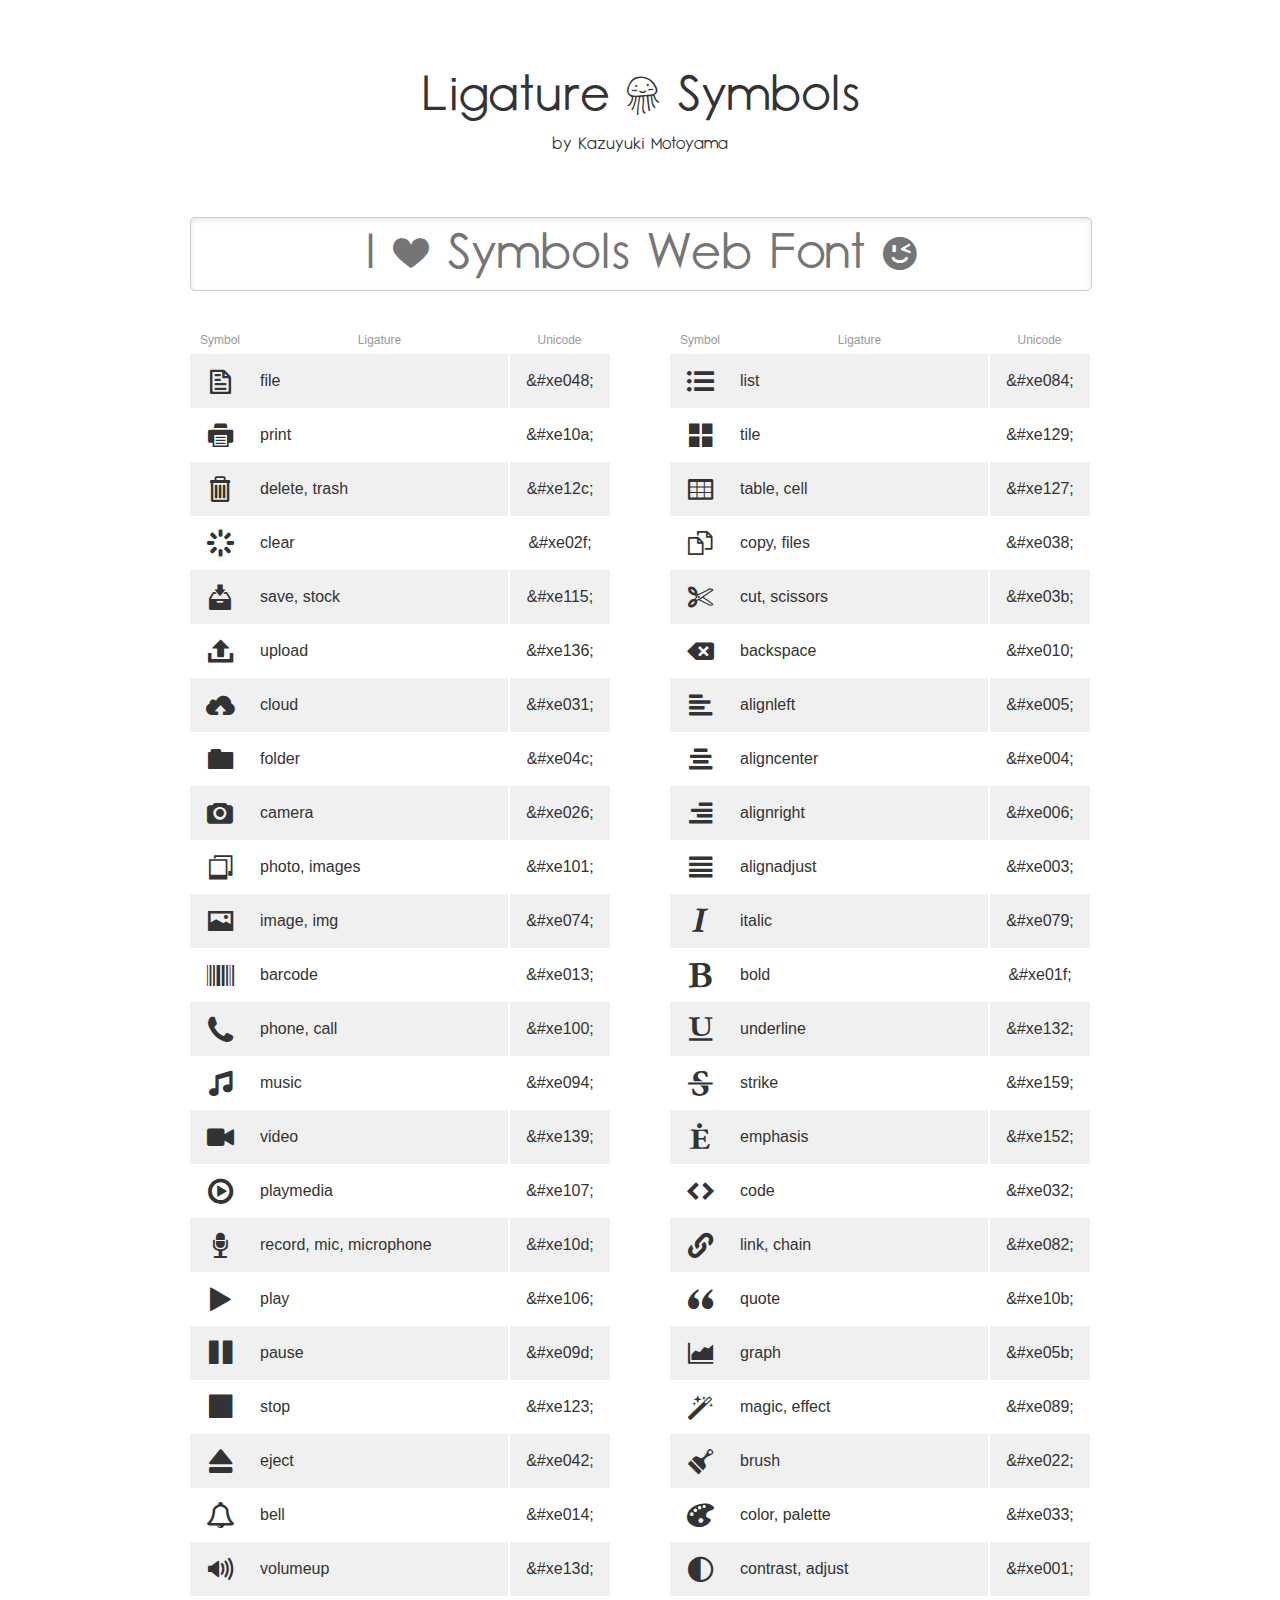
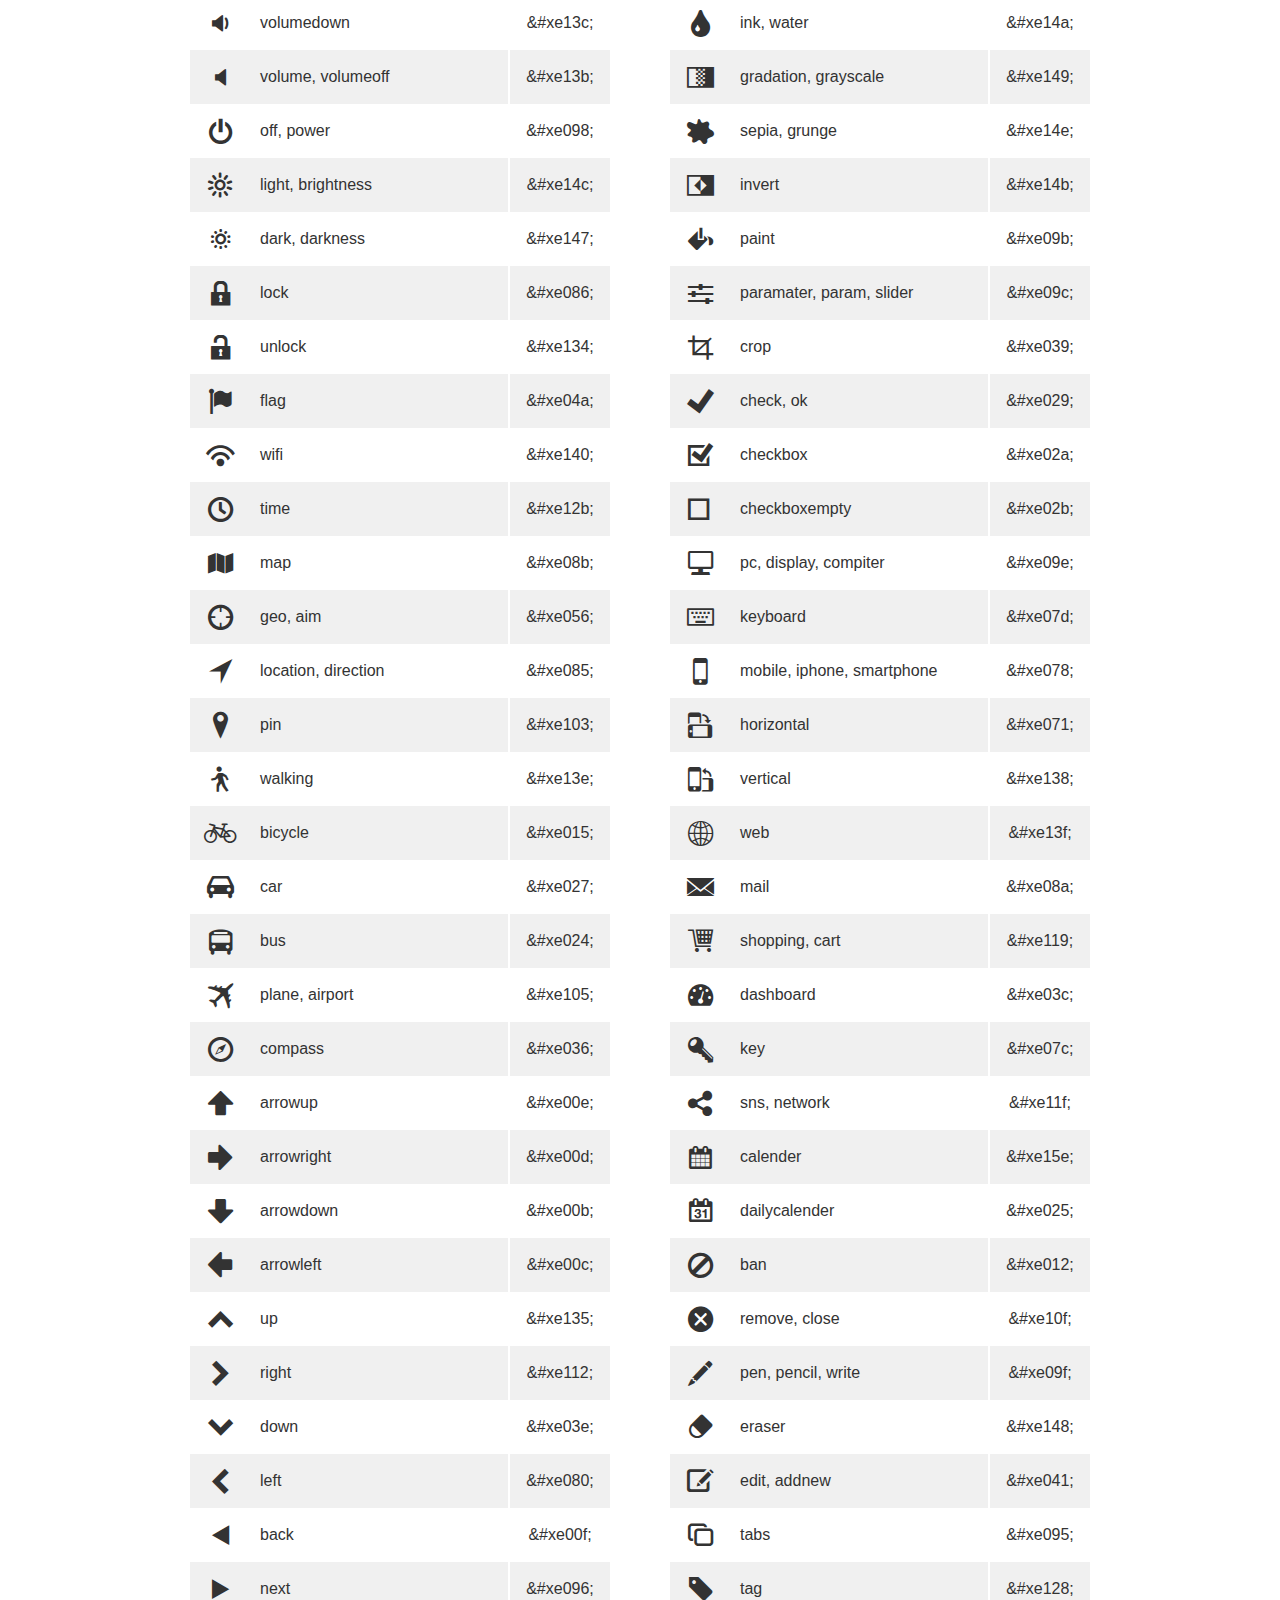
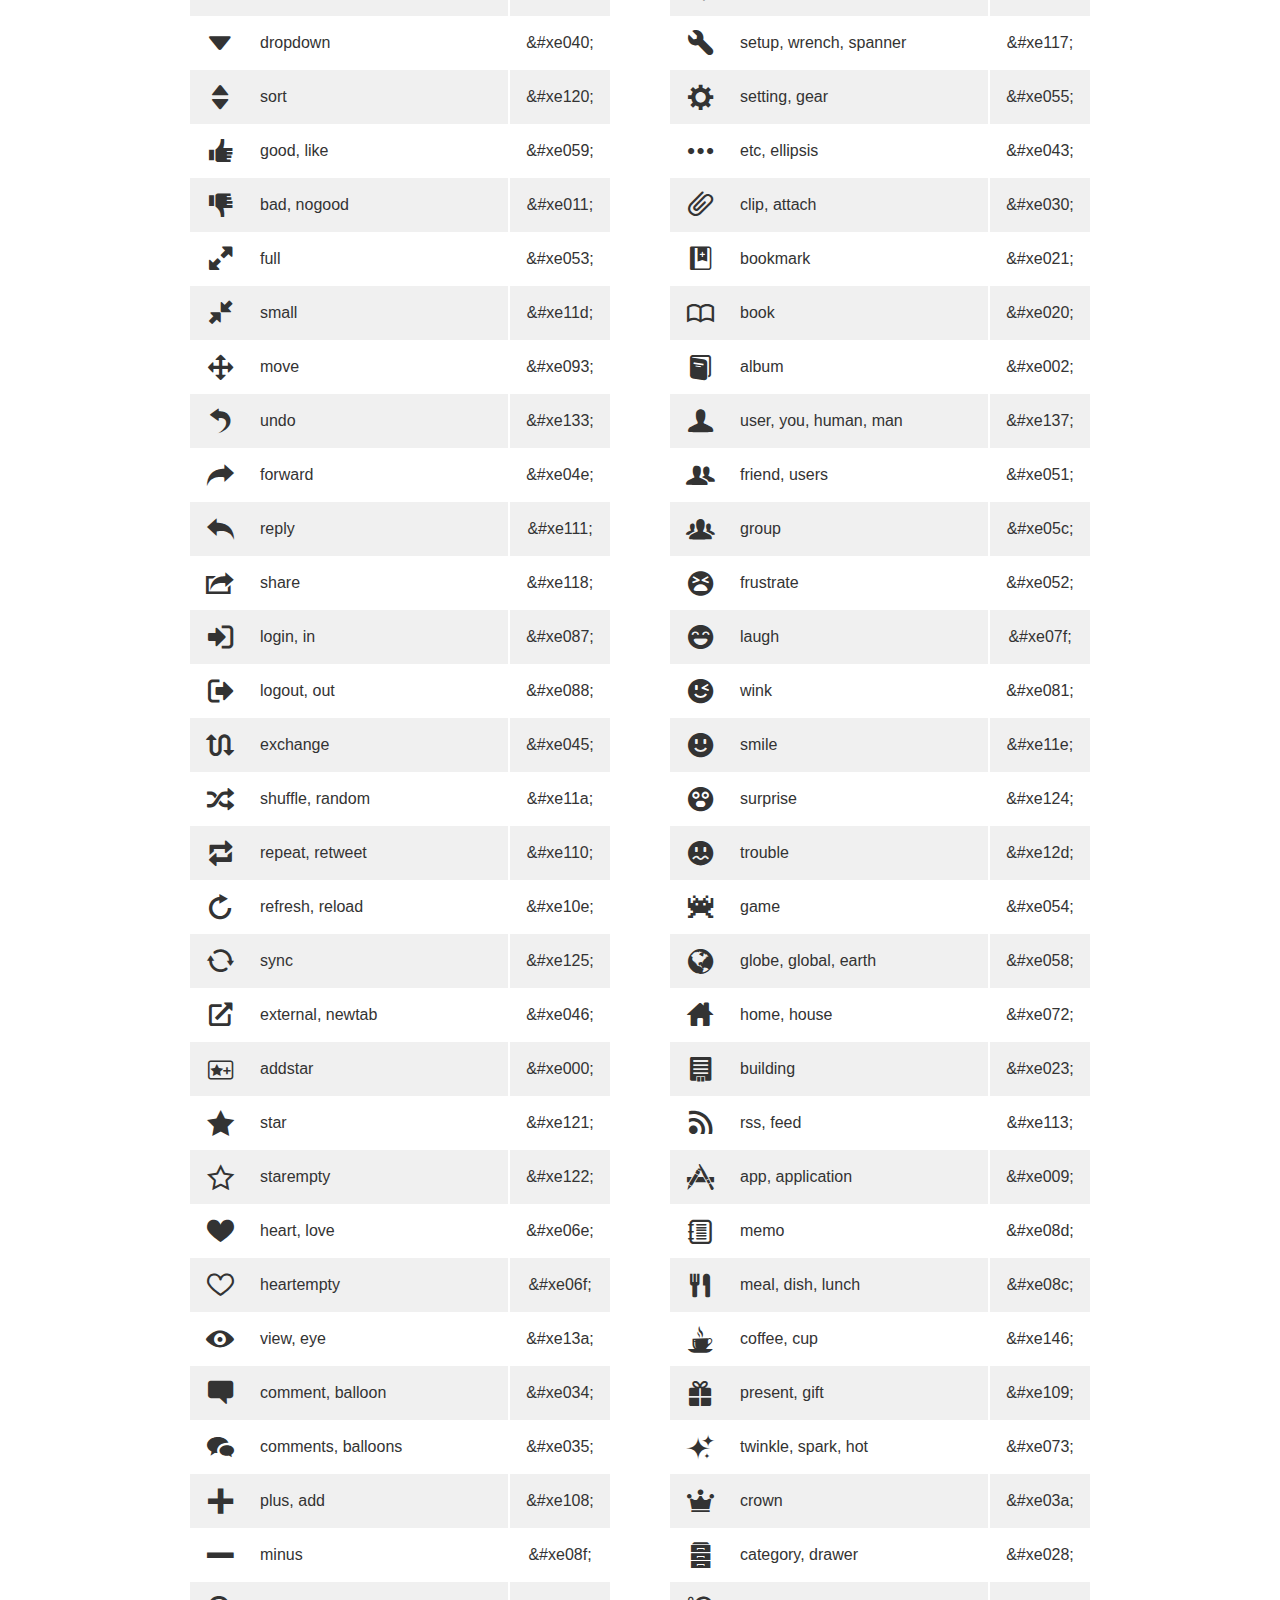
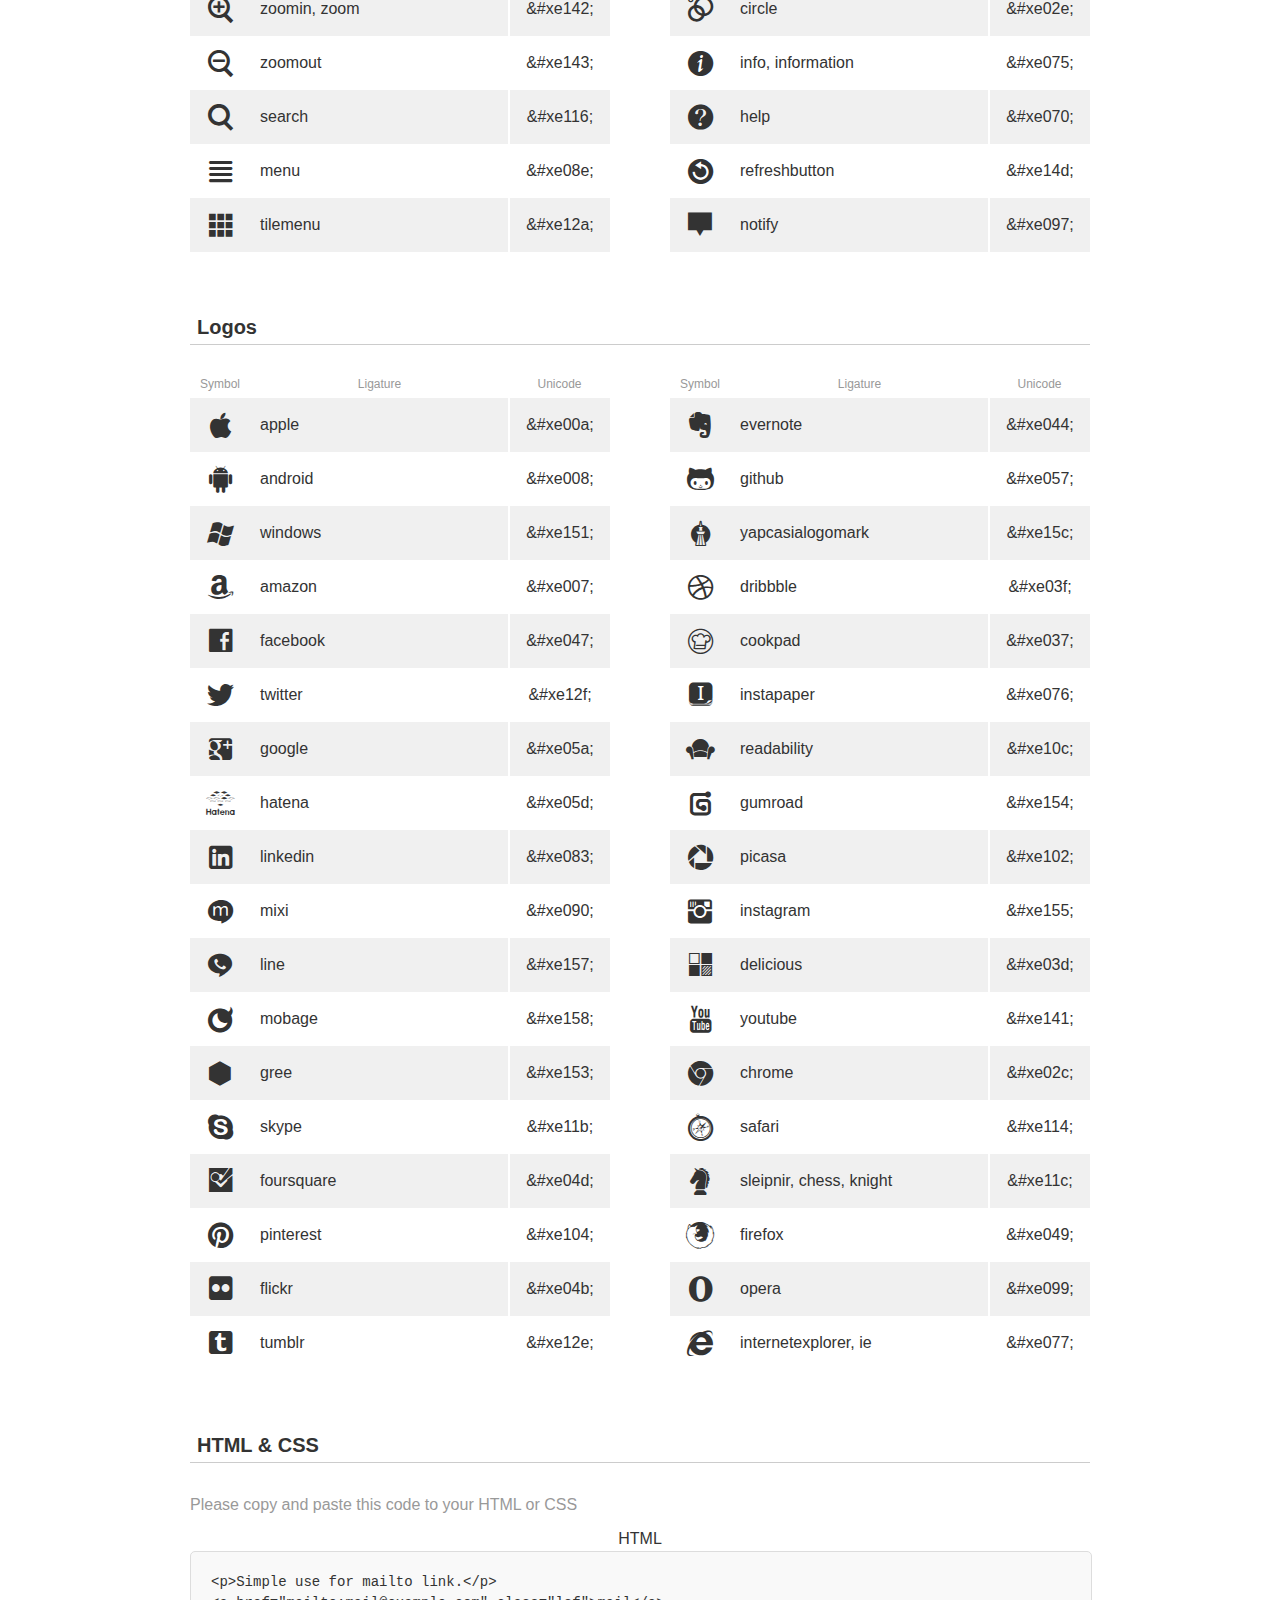
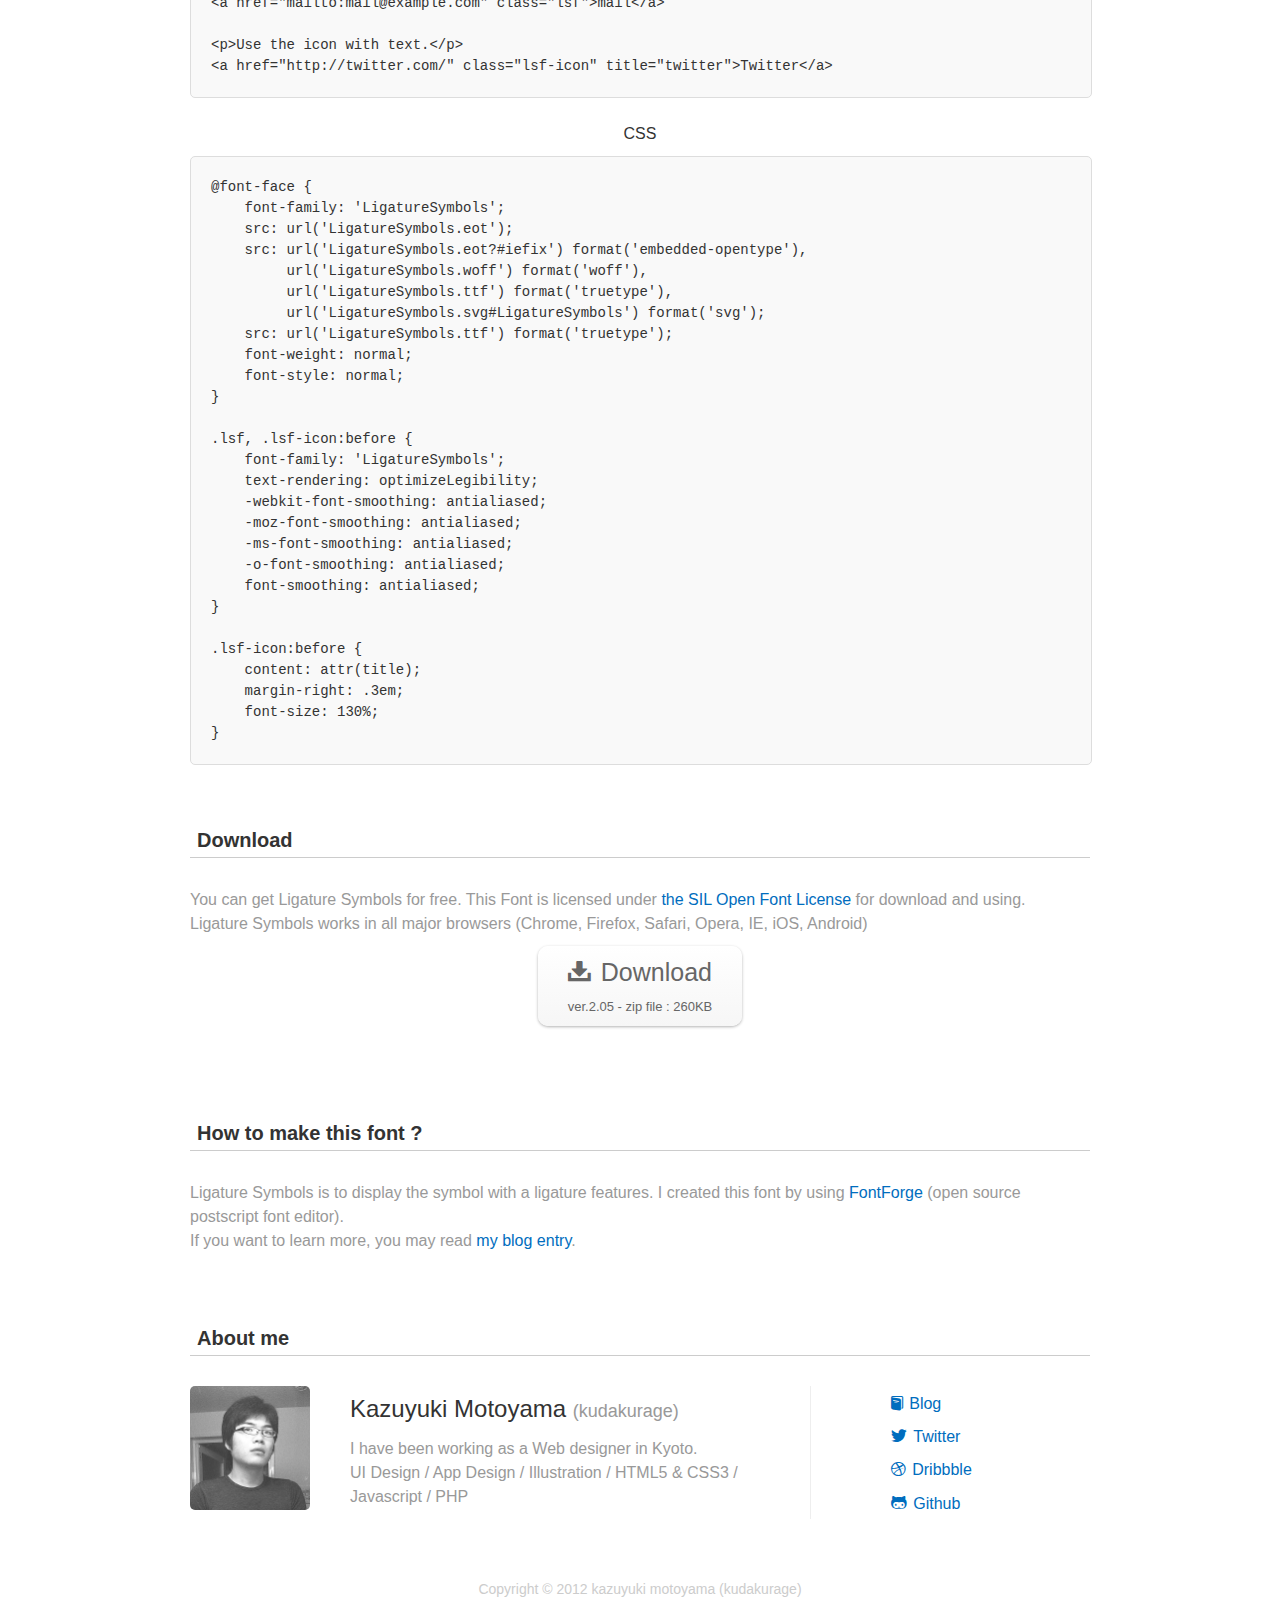
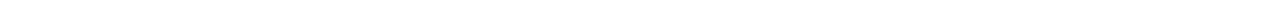
==== site/index.html @ 837114b3 "Merge 24e550bd163000bd3bdefd5a81e2c109ab4ae190 into 0ad5496adf350c8c67149ec98570cb1752348337" ====
<!doctype html>
<head id="www-sitename-com" data-template-set="html5-reset">
  <meta charset="utf-8">
  <meta http-equiv="X-UA-Compatible" content="IE=edge,chrome=1">
  <title>Ligature Symbols</title>
  <meta name="viewport" content="width=device-width,initial-scale=1.0,minimum-scale=1.0,maximum-scale=1.0,user-scalable=0" />
  <meta name="title" content="Ligature Symbols">
  <meta name="description" content="">
  <meta name="author" content="Kazuyuki Motoyama">
  <meta name="Copyright" content="Copyright Kazuyuki Motoyama 2012. All Rights Reserved.">
  <link rel="shortcut icon" href="../favicon.ico">
  <link rel="stylesheet" href="style/master.css" type="text/css" charset="utf-8" />
</head>
<body>
<div id="body">
  <h1 class="lsf">Ligature kudakurage Symbols</h1>
  <div class="name lsf">by Kazuyuki Motoyama</div>
  <img src="http://cdn-ak.f.st-hatena.com/images/fotolife/k/kudakurage/20120720/20120720104355.png" class="main-image">
  <div class="lsf-input"><input type="text" class="lsf" placeholder="I love Symbols Web Font wink" /></div>
  <div class="table">
    <table>
      <tr class="header">
        <th class="symbol">Symbol</th>
        <th class="ligature">Ligature</th>
        <th class="unicode">Unicode</th>
      </tr>
      <tr>
        <td class="lsf symbol">list</td>
        <td class="ligature">list</td>
        <td class="unicode">&amp;#xe084;</td>
      </tr>
      <tr>
        <td class="lsf symbol">tile</td>
        <td class="ligature">tile</td>
        <td class="unicode">&amp;#xe129;</td>
      </tr>
      <tr>
        <td class="lsf symbol">table</td>
        <td class="ligature">table, cell</td>
        <td class="unicode">&amp;#xe127;</td>
      </tr>
      <tr>
        <td class="lsf symbol">copy</td>
        <td class="ligature">copy, files</td>
        <td class="unicode">&amp;#xe038;</td>
      </tr>
      <tr>
        <td class="lsf symbol">cut</td>
        <td class="ligature">cut, scissors</td>
        <td class="unicode">&amp;#xe03b;</td>
      </tr>
      <tr>
        <td class="lsf symbol">backspace</td>
        <td class="ligature">backspace</td>
        <td class="unicode">&amp;#xe010;</td>
      </tr>
      <tr>
        <td class="lsf symbol">alignleft</td>
        <td class="ligature">alignleft</td>
        <td class="unicode">&amp;#xe005;</td>
      </tr>
      <tr>
        <td class="lsf symbol">aligncenter</td>
        <td class="ligature">aligncenter</td>
        <td class="unicode">&amp;#xe004;</td>
      </tr>
      <tr>
        <td class="lsf symbol">alignright</td>
        <td class="ligature">alignright</td>
        <td class="unicode">&amp;#xe006;</td>
      </tr>
      <tr>
        <td class="lsf symbol">alignadjust</td>
        <td class="ligature">alignadjust</td>
        <td class="unicode">&amp;#xe003;</td>
      </tr>
      <tr>
        <td class="lsf symbol">italic</td>
        <td class="ligature">italic</td>
        <td class="unicode">&amp;#xe079;</td>
      </tr>
      <tr>
        <td class="lsf symbol">bold</td>
        <td class="ligature">bold</td>
        <td class="unicode">&amp;#xe01f;</td>
      </tr>
      <tr>
        <td class="lsf symbol">underline</td>
        <td class="ligature">underline</td>
        <td class="unicode">&amp;#xe132;</td>
      </tr>
      <tr>
        <td class="lsf symbol">strike</td>
        <td class="ligature">strike</td>
        <td class="unicode">&amp;#xe159;</td>
      </tr>
      <tr>
        <td class="lsf symbol">emphasis</td>
        <td class="ligature">emphasis</td>
        <td class="unicode">&amp;#xe152;</td>
      </tr>
      <tr>
        <td class="lsf symbol">code</td>
        <td class="ligature">code</td>
        <td class="unicode">&amp;#xe032;</td>
      </tr>
      <tr>
        <td class="lsf symbol">link</td>
        <td class="ligature">link, chain</td>
        <td class="unicode">&amp;#xe082;</td>
      </tr>
      <tr>
        <td class="lsf symbol">quote</td>
        <td class="ligature">quote</td>
        <td class="unicode">&amp;#xe10b;</td>
      </tr>
      <tr>
        <td class="lsf symbol">graph</td>
        <td class="ligature">graph</td>
        <td class="unicode">&amp;#xe05b;</td>
      </tr>
      <tr>
        <td class="lsf symbol">magic</td>
        <td class="ligature">magic, effect</td>
        <td class="unicode">&amp;#xe089;</td>
      </tr>
      <tr>
        <td class="lsf symbol">brush</td>
        <td class="ligature">brush</td>
        <td class="unicode">&amp;#xe022;</td>
      </tr>
      <tr>
        <td class="lsf symbol">color</td>
        <td class="ligature">color, palette</td>
        <td class="unicode">&amp;#xe033;</td>
      </tr>
      <tr>
        <td class="lsf symbol">contrast</td>
        <td class="ligature">contrast, adjust</td>
        <td class="unicode">&amp;#xe001;</td>
      </tr>
      <tr>
        <td class="lsf symbol">ink</td>
        <td class="ligature">ink, water</td>
        <td class="unicode">&amp;#xe14a;</td>
      </tr>
      <tr>
        <td class="lsf symbol">gradation</td>
        <td class="ligature">gradation, grayscale</td>
        <td class="unicode">&amp;#xe149;</td>
      </tr>
      <tr>
        <td class="lsf symbol">sepia</td>
        <td class="ligature">sepia, grunge</td>
        <td class="unicode">&amp;#xe14e;</td>
      </tr>
      <tr>
        <td class="lsf symbol">invert</td>
        <td class="ligature">invert</td>
        <td class="unicode">&amp;#xe14b;</td>
      </tr>
      <tr>
        <td class="lsf symbol">paint</td>
        <td class="ligature">paint</td>
        <td class="unicode">&amp;#xe09b;</td>
      </tr>
      <tr>
        <td class="lsf symbol">paramater</td>
        <td class="ligature">paramater, param, slider</td>
        <td class="unicode">&amp;#xe09c;</td>
      </tr>
      <tr>
        <td class="lsf symbol">crop</td>
        <td class="ligature">crop</td>
        <td class="unicode">&amp;#xe039;</td>
      </tr>
      <tr>
        <td class="lsf symbol">check</td>
        <td class="ligature">check, ok</td>
        <td class="unicode">&amp;#xe029;</td>
      </tr>
      <tr>
        <td class="lsf symbol">checkbox</td>
        <td class="ligature">checkbox</td>
        <td class="unicode">&amp;#xe02a;</td>
      </tr>
      <tr>
        <td class="lsf symbol">checkboxempty</td>
        <td class="ligature">checkboxempty</td>
        <td class="unicode">&amp;#xe02b;</td>
      </tr>
      <tr>
        <td class="lsf symbol">pc</td>
        <td class="ligature">pc, display, compiter</td>
        <td class="unicode">&amp;#xe09e;</td>
      </tr>
      <tr>
        <td class="lsf symbol">keyboard</td>
        <td class="ligature">keyboard</td>
        <td class="unicode">&amp;#xe07d;</td>
      </tr>
      <tr>
        <td class="lsf symbol">mobile</td>
        <td class="ligature">mobile, iphone, smartphone</td>
        <td class="unicode">&amp;#xe078;</td>
      </tr>
      <tr>
        <td class="lsf symbol">horizontal</td>
        <td class="ligature">horizontal</td>
        <td class="unicode">&amp;#xe071;</td>
      </tr>
      <tr>
        <td class="lsf symbol">vertical</td>
        <td class="ligature">vertical</td>
        <td class="unicode">&amp;#xe138;</td>
      </tr>
      <tr>
        <td class="lsf symbol">web</td>
        <td class="ligature">web</td>
        <td class="unicode">&amp;#xe13f;</td>
      </tr>
      <tr>
        <td class="lsf symbol">mail</td>
        <td class="ligature">mail</td>
        <td class="unicode">&amp;#xe08a;</td>
      </tr>
      <tr>
        <td class="lsf symbol">shopping</td>
        <td class="ligature">shopping, cart</td>
        <td class="unicode">&amp;#xe119;</td>
      </tr>
      <tr>
        <td class="lsf symbol">dashboard</td>
        <td class="ligature">dashboard</td>
        <td class="unicode">&amp;#xe03c;</td>
      </tr>
      <tr>
        <td class="lsf symbol">key</td>
        <td class="ligature">key</td>
        <td class="unicode">&amp;#xe07c;</td>
      </tr>
      <tr>
        <td class="lsf symbol">sns</td>
        <td class="ligature">sns, network</td>
        <td class="unicode">&amp;#xe11f;</td>
      </tr>
      <tr>
        <td class="lsf symbol">calender</td>
        <td class="ligature">calender</td>
        <td class="unicode">&amp;#xe15e;</td>
      </tr>
      <tr>
        <td class="lsf symbol">dailycalender</td>
        <td class="ligature">dailycalender</td>
        <td class="unicode">&amp;#xe025;</td>
      </tr>
      <tr>
        <td class="lsf symbol">ban</td>
        <td class="ligature">ban</td>
        <td class="unicode">&amp;#xe012;</td>
      </tr>
      <tr>
        <td class="lsf symbol">remove</td>
        <td class="ligature">remove, close</td>
        <td class="unicode">&amp;#xe10f;</td>
      </tr>
      <tr>
        <td class="lsf symbol">pen</td>
        <td class="ligature">pen, pencil, write</td>
        <td class="unicode">&amp;#xe09f;</td>
      </tr>
      <tr>
        <td class="lsf symbol">eraser</td>
        <td class="ligature">eraser</td>
        <td class="unicode">&amp;#xe148;</td>
      </tr>
      <tr>
        <td class="lsf symbol">edit</td>
        <td class="ligature">edit, addnew</td>
        <td class="unicode">&amp;#xe041;</td>
      </tr>
      <tr>
        <td class="lsf symbol">tabs</td>
        <td class="ligature">tabs</td>
        <td class="unicode">&amp;#xe095;</td>
      </tr>
      <tr>
        <td class="lsf symbol">tag</td>
        <td class="ligature">tag</td>
        <td class="unicode">&amp;#xe128;</td>
      </tr>
      <tr>
        <td class="lsf symbol">setup</td>
        <td class="ligature">setup, wrench, spanner</td>
        <td class="unicode">&amp;#xe117;</td>
      </tr>
      <tr>
        <td class="lsf symbol">setting</td>
        <td class="ligature">setting, gear</td>
        <td class="unicode">&amp;#xe055;</td>
      </tr>
      <tr>
        <td class="lsf symbol">etc</td>
        <td class="ligature">etc, ellipsis</td>
        <td class="unicode">&amp;#xe043;</td>
      </tr>
      <tr>
        <td class="lsf symbol">clip</td>
        <td class="ligature">clip, attach</td>
        <td class="unicode">&amp;#xe030;</td>
      </tr>
      <tr>
        <td class="lsf symbol">bookmark</td>
        <td class="ligature">bookmark</td>
        <td class="unicode">&amp;#xe021;</td>
      </tr>
      <tr>
        <td class="lsf symbol">book</td>
        <td class="ligature">book</td>
        <td class="unicode">&amp;#xe020;</td>
      </tr>
      <tr>
        <td class="lsf symbol">album</td>
        <td class="ligature">album</td>
        <td class="unicode">&amp;#xe002;</td>
      </tr>
      <tr>
        <td class="lsf symbol">user</td>
        <td class="ligature">user, you, human, man</td>
        <td class="unicode">&amp;#xe137;</td>
      </tr>
      <tr>
        <td class="lsf symbol">friend</td>
        <td class="ligature">friend, users</td>
        <td class="unicode">&amp;#xe051;</td>
      </tr>
      <tr>
        <td class="lsf symbol">group</td>
        <td class="ligature">group</td>
        <td class="unicode">&amp;#xe05c;</td>
      </tr>
      <tr>
        <td class="lsf symbol">frustrate</td>
        <td class="ligature">frustrate</td>
        <td class="unicode">&amp;#xe052;</td>
      </tr>
      <tr>
        <td class="lsf symbol">laugh</td>
        <td class="ligature">laugh</td>
        <td class="unicode">&amp;#xe07f;</td>
      </tr>
      <tr>
        <td class="lsf symbol">wink</td>
        <td class="ligature">wink</td>
        <td class="unicode">&amp;#xe081;</td>
      </tr>
      <tr>
        <td class="lsf symbol">smile</td>
        <td class="ligature">smile</td>
        <td class="unicode">&amp;#xe11e;</td>
      </tr>
      <tr>
        <td class="lsf symbol">surprise</td>
        <td class="ligature">surprise</td>
        <td class="unicode">&amp;#xe124;</td>
      </tr>
      <tr>
        <td class="lsf symbol">trouble</td>
        <td class="ligature">trouble</td>
        <td class="unicode">&amp;#xe12d;</td>
      </tr>
      <tr>
        <td class="lsf symbol">game</td>
        <td class="ligature">game</td>
        <td class="unicode">&amp;#xe054;</td>
      </tr>
      <tr>
        <td class="lsf symbol">globe</td>
        <td class="ligature">globe, global, earth</td>
        <td class="unicode">&amp;#xe058;</td>
      </tr>
      <tr>
        <td class="lsf symbol">home</td>
        <td class="ligature">home, house</td>
        <td class="unicode">&amp;#xe072;</td>
      </tr>
      <tr>
        <td class="lsf symbol">building</td>
        <td class="ligature">building</td>
        <td class="unicode">&amp;#xe023;</td>
      </tr>
      <tr>
        <td class="lsf symbol">rss</td>
        <td class="ligature">rss, feed</td>
        <td class="unicode">&amp;#xe113;</td>
      </tr>
      <tr>
        <td class="lsf symbol">app</td>
        <td class="ligature">app, application</td>
        <td class="unicode">&amp;#xe009;</td>
      </tr>
      <tr>
        <td class="lsf symbol">memo</td>
        <td class="ligature">memo</td>
        <td class="unicode">&amp;#xe08d;</td>
      </tr>
      <tr>
        <td class="lsf symbol">meal</td>
        <td class="ligature">meal, dish, lunch</td>
        <td class="unicode">&amp;#xe08c;</td>
      </tr>
      <tr>
        <td class="lsf symbol">coffee</td>
        <td class="ligature">coffee, cup</td>
        <td class="unicode">&amp;#xe146;</td>
      </tr>
      <tr>
        <td class="lsf symbol">present</td>
        <td class="ligature">present, gift</td>
        <td class="unicode">&amp;#xe109;</td>
      </tr>
      <tr>
        <td class="lsf symbol">twinkle</td>
        <td class="ligature">twinkle, spark, hot</td>
        <td class="unicode">&amp;#xe073;</td>
      </tr>
      <tr>
        <td class="lsf symbol">crown</td>
        <td class="ligature">crown</td>
        <td class="unicode">&amp;#xe03a;</td>
      </tr>
      <tr>
        <td class="lsf symbol">category</td>
        <td class="ligature">category, drawer</td>
        <td class="unicode">&amp;#xe028;</td>
      </tr>
      <tr>
        <td class="lsf symbol">circle</td>
        <td class="ligature">circle</td>
        <td class="unicode">&amp;#xe02e;</td>
      </tr>
      <tr>
        <td class="lsf symbol">info</td>
        <td class="ligature">info, information</td>
        <td class="unicode">&amp;#xe075;</td>
      </tr>
      <tr>
        <td class="lsf symbol">help</td>
        <td class="ligature">help</td>
        <td class="unicode">&amp;#xe070;</td>
      </tr>
      <tr>
        <td class="lsf symbol">refreshbutton</td>
        <td class="ligature">refreshbutton</td>
        <td class="unicode">&amp;#xe14d;</td>
      </tr>
      <tr>
        <td class="lsf symbol">notify</td>
        <td class="ligature">notify</td>
        <td class="unicode">&amp;#xe097;</td>
      </tr>
      <tr>
        <td class="lsf symbol"></td>
        <td class="ligature"></td>
        <td class="unicode"></td>
      </tr>
    </table>
  </div>
  <div class="table">
    <table>
      <tr class="header">
        <th class="symbol">Symbol</th>
        <th class="ligature">Ligature</th>
        <th class="unicode">Unicode</th>
      </tr>
      <tr>
        <td class="lsf symbol">file</td>
        <td class="ligature">file</td>
        <td class="unicode">&amp;#xe048;</td>
      </tr>
      <tr>
        <td class="lsf symbol">print</td>
        <td class="ligature">print</td>
        <td class="unicode">&amp;#xe10a;</td>
      </tr>
      <tr>
        <td class="lsf symbol">delete</td>
        <td class="ligature">delete, trash</td>
        <td class="unicode">&amp;#xe12c;</td>
      </tr>
      <tr>
        <td class="lsf symbol">clear</td>
        <td class="ligature">clear</td>
        <td class="unicode">&amp;#xe02f;</td>
      </tr>
      <tr>
        <td class="lsf symbol">save</td>
        <td class="ligature">save, stock</td>
        <td class="unicode">&amp;#xe115;</td>
      </tr>
      <tr>
        <td class="lsf symbol">upload</td>
        <td class="ligature">upload</td>
        <td class="unicode">&amp;#xe136;</td>
      </tr>
      <tr>
        <td class="lsf symbol">cloud</td>
        <td class="ligature">cloud</td>
        <td class="unicode">&amp;#xe031;</td>
      </tr>
      <tr>
        <td class="lsf symbol">folder</td>
        <td class="ligature">folder</td>
        <td class="unicode">&amp;#xe04c;</td>
      </tr>
      <tr>
        <td class="lsf symbol">camera</td>
        <td class="ligature">camera</td>
        <td class="unicode">&amp;#xe026;</td>
      </tr>
      <tr>
        <td class="lsf symbol">photo</td>
        <td class="ligature">photo, images</td>
        <td class="unicode">&amp;#xe101;</td>
      </tr>
      <tr>
        <td class="lsf symbol">image</td>
        <td class="ligature">image, img</td>
        <td class="unicode">&amp;#xe074;</td>
      </tr>
      <tr>
        <td class="lsf symbol">barcode</td>
        <td class="ligature">barcode</td>
        <td class="unicode">&amp;#xe013;</td>
      </tr>
      <tr>
        <td class="lsf symbol">phone</td>
        <td class="ligature">phone, call</td>
        <td class="unicode">&amp;#xe100;</td>
      </tr>
      <tr>
        <td class="lsf symbol">music</td>
        <td class="ligature">music</td>
        <td class="unicode">&amp;#xe094;</td>
      </tr>
      <tr>
        <td class="lsf symbol">video</td>
        <td class="ligature">video</td>
        <td class="unicode">&amp;#xe139;</td>
      </tr>
      <tr>
        <td class="lsf symbol">playmedia</td>
        <td class="ligature">playmedia</td>
        <td class="unicode">&amp;#xe107;</td>
      </tr>
      <tr>
        <td class="lsf symbol">record</td>
        <td class="ligature">record, mic, microphone</td>
        <td class="unicode">&amp;#xe10d;</td>
      </tr>
      <tr>
        <td class="lsf symbol">play</td>
        <td class="ligature">play</td>
        <td class="unicode">&amp;#xe106;</td>
      </tr>
      <tr>
        <td class="lsf symbol">pause</td>
        <td class="ligature">pause</td>
        <td class="unicode">&amp;#xe09d;</td>
      </tr>
      <tr>
        <td class="lsf symbol">stop</td>
        <td class="ligature">stop</td>
        <td class="unicode">&amp;#xe123;</td>
      </tr>
      <tr>
        <td class="lsf symbol">eject</td>
        <td class="ligature">eject</td>
        <td class="unicode">&amp;#xe042;</td>
      </tr>
      <tr>
        <td class="lsf symbol">bell</td>
        <td class="ligature">bell</td>
        <td class="unicode">&amp;#xe014;</td>
      </tr>
      <tr>
        <td class="lsf symbol">volumeup</td>
        <td class="ligature">volumeup</td>
        <td class="unicode">&amp;#xe13d;</td>
      </tr>
      <tr>
        <td class="lsf symbol">volumedown</td>
        <td class="ligature">volumedown</td>
        <td class="unicode">&amp;#xe13c;</td>
      </tr>
      <tr>
        <td class="lsf symbol">volume</td>
        <td class="ligature">volume, volumeoff</td>
        <td class="unicode">&amp;#xe13b;</td>
      </tr>
      <tr>
        <td class="lsf symbol">off</td>
        <td class="ligature">off, power</td>
        <td class="unicode">&amp;#xe098;</td>
      </tr>
      <tr>
        <td class="lsf symbol">light</td>
        <td class="ligature">light, brightness</td>
        <td class="unicode">&amp;#xe14c;</td>
      </tr>
      <tr>
        <td class="lsf symbol">dark</td>
        <td class="ligature">dark, darkness</td>
        <td class="unicode">&amp;#xe147;</td>
      </tr>
      <tr>
        <td class="lsf symbol">lock</td>
        <td class="ligature">lock</td>
        <td class="unicode">&amp;#xe086;</td>
      </tr>
      <tr>
        <td class="lsf symbol">unlock</td>
        <td class="ligature">unlock</td>
        <td class="unicode">&amp;#xe134;</td>
      </tr>
      <tr>
        <td class="lsf symbol">flag</td>
        <td class="ligature">flag</td>
        <td class="unicode">&amp;#xe04a;</td>
      </tr>
      <tr>
        <td class="lsf symbol">wifi</td>
        <td class="ligature">wifi</td>
        <td class="unicode">&amp;#xe140;</td>
      </tr>
      <tr>
        <td class="lsf symbol">time</td>
        <td class="ligature">time</td>
        <td class="unicode">&amp;#xe12b;</td>
      </tr>
      <tr>
        <td class="lsf symbol">map</td>
        <td class="ligature">map</td>
        <td class="unicode">&amp;#xe08b;</td>
      </tr>
      <tr>
        <td class="lsf symbol">geo</td>
        <td class="ligature">geo, aim</td>
        <td class="unicode">&amp;#xe056;</td>
      </tr>
      <tr>
        <td class="lsf symbol">location</td>
        <td class="ligature">location, direction</td>
        <td class="unicode">&amp;#xe085;</td>
      </tr>
      <tr>
        <td class="lsf symbol">pin</td>
        <td class="ligature">pin</td>
        <td class="unicode">&amp;#xe103;</td>
      </tr>
      <tr>
        <td class="lsf symbol">walking</td>
        <td class="ligature">walking</td>
        <td class="unicode">&amp;#xe13e;</td>
      </tr>
      <tr>
        <td class="lsf symbol">bicycle</td>
        <td class="ligature">bicycle</td>
        <td class="unicode">&amp;#xe015;</td>
      </tr>
      <tr>
        <td class="lsf symbol">car</td>
        <td class="ligature">car</td>
        <td class="unicode">&amp;#xe027;</td>
      </tr>
      <tr>
        <td class="lsf symbol">bus</td>
        <td class="ligature">bus</td>
        <td class="unicode">&amp;#xe024;</td>
      </tr>
      <tr>
        <td class="lsf symbol">plane</td>
        <td class="ligature">plane, airport</td>
        <td class="unicode">&amp;#xe105;</td>
      </tr>
      <tr>
        <td class="lsf symbol">compass</td>
        <td class="ligature">compass</td>
        <td class="unicode">&amp;#xe036;</td>
      </tr>
      <tr>
        <td class="lsf symbol">arrowup</td>
        <td class="ligature">arrowup</td>
        <td class="unicode">&amp;#xe00e;</td>
      </tr>
      <tr>
        <td class="lsf symbol">arrowright</td>
        <td class="ligature">arrowright</td>
        <td class="unicode">&amp;#xe00d;</td>
      </tr>
      <tr>
        <td class="lsf symbol">arrowdown</td>
        <td class="ligature">arrowdown</td>
        <td class="unicode">&amp;#xe00b;</td>
      </tr>
      <tr>
        <td class="lsf symbol">arrowleft</td>
        <td class="ligature">arrowleft</td>
        <td class="unicode">&amp;#xe00c;</td>
      </tr>
      <tr>
        <td class="lsf symbol">up</td>
        <td class="ligature">up</td>
        <td class="unicode">&amp;#xe135;</td>
      </tr>
      <tr>
        <td class="lsf symbol">right</td>
        <td class="ligature">right</td>
        <td class="unicode">&amp;#xe112;</td>
      </tr>
      <tr>
        <td class="lsf symbol">down</td>
        <td class="ligature">down</td>
        <td class="unicode">&amp;#xe03e;</td>
      </tr>
      <tr>
        <td class="lsf symbol">left</td>
        <td class="ligature">left</td>
        <td class="unicode">&amp;#xe080;</td>
      </tr>
      <tr>
        <td class="lsf symbol">back</td>
        <td class="ligature">back</td>
        <td class="unicode">&amp;#xe00f;</td>
      </tr>
      <tr>
        <td class="lsf symbol">next</td>
        <td class="ligature">next</td>
        <td class="unicode">&amp;#xe096;</td>
      </tr>
      <tr>
        <td class="lsf symbol">dropdown</td>
        <td class="ligature">dropdown</td>
        <td class="unicode">&amp;#xe040;</td>
      </tr>
      <tr>
        <td class="lsf symbol">sort</td>
        <td class="ligature">sort</td>
        <td class="unicode">&amp;#xe120;</td>
      </tr>
      <tr>
        <td class="lsf symbol">good</td>
        <td class="ligature">good, like</td>
        <td class="unicode">&amp;#xe059;</td>
      </tr>
      <tr>
        <td class="lsf symbol">bad</td>
        <td class="ligature">bad, nogood</td>
        <td class="unicode">&amp;#xe011;</td>
      </tr>
      <tr>
        <td class="lsf symbol">full</td>
        <td class="ligature">full</td>
        <td class="unicode">&amp;#xe053;</td>
      </tr>
      <tr>
        <td class="lsf symbol">small</td>
        <td class="ligature">small</td>
        <td class="unicode">&amp;#xe11d;</td>
      </tr>
      <tr>
        <td class="lsf symbol">move</td>
        <td class="ligature">move</td>
        <td class="unicode">&amp;#xe093;</td>
      </tr>
      <tr>
        <td class="lsf symbol">undo</td>
        <td class="ligature">undo</td>
        <td class="unicode">&amp;#xe133;</td>
      </tr>
      <tr>
        <td class="lsf symbol">forward</td>
        <td class="ligature">forward</td>
        <td class="unicode">&amp;#xe04e;</td>
      </tr>
      <tr>
        <td class="lsf symbol">reply</td>
        <td class="ligature">reply</td>
        <td class="unicode">&amp;#xe111;</td>
      </tr>
      <tr>
        <td class="lsf symbol">share</td>
        <td class="ligature">share</td>
        <td class="unicode">&amp;#xe118;</td>
      </tr>
      <tr>
        <td class="lsf symbol">login</td>
        <td class="ligature">login, in</td>
        <td class="unicode">&amp;#xe087;</td>
      </tr>
      <tr>
        <td class="lsf symbol">logout</td>
        <td class="ligature">logout, out</td>
        <td class="unicode">&amp;#xe088;</td>
      </tr>
      <tr>
        <td class="lsf symbol">exchange</td>
        <td class="ligature">exchange</td>
        <td class="unicode">&amp;#xe045;</td>
      </tr>
      <tr>
        <td class="lsf symbol">shuffle</td>
        <td class="ligature">shuffle, random</td>
        <td class="unicode">&amp;#xe11a;</td>
      </tr>
      <tr>
        <td class="lsf symbol">repeat</td>
        <td class="ligature">repeat, retweet</td>
        <td class="unicode">&amp;#xe110;</td>
      </tr>
      <tr>
        <td class="lsf symbol">refresh</td>
        <td class="ligature">refresh, reload</td>
        <td class="unicode">&amp;#xe10e;</td>
      </tr>
      <tr>
        <td class="lsf symbol">sync</td>
        <td class="ligature">sync</td>
        <td class="unicode">&amp;#xe125;</td>
      </tr>
      <tr>
        <td class="lsf symbol">external</td>
        <td class="ligature">external, newtab</td>
        <td class="unicode">&amp;#xe046;</td>
      </tr>
      <tr>
        <td class="lsf symbol">addstar</td>
        <td class="ligature">addstar</td>
        <td class="unicode">&amp;#xe000;</td>
      </tr>
      <tr>
        <td class="lsf symbol">star</td>
        <td class="ligature">star</td>
        <td class="unicode">&amp;#xe121;</td>
      </tr>
      <tr>
        <td class="lsf symbol">starempty</td>
        <td class="ligature">starempty</td>
        <td class="unicode">&amp;#xe122;</td>
      </tr>
      <tr>
        <td class="lsf symbol">heart</td>
        <td class="ligature">heart, love</td>
        <td class="unicode">&amp;#xe06e;</td>
      </tr>
      <tr>
        <td class="lsf symbol">heartempty</td>
        <td class="ligature">heartempty</td>
        <td class="unicode">&amp;#xe06f;</td>
      </tr>
      <tr>
        <td class="lsf symbol">view</td>
        <td class="ligature">view, eye</td>
        <td class="unicode">&amp;#xe13a;</td>
      </tr>
      <tr>
        <td class="lsf symbol">comment</td>
        <td class="ligature">comment, balloon</td>
        <td class="unicode">&amp;#xe034;</td>
      </tr>
      <tr>
        <td class="lsf symbol">comments</td>
        <td class="ligature">comments, balloons</td>
        <td class="unicode">&amp;#xe035;</td>
      </tr>
      <tr>
        <td class="lsf symbol">plus</td>
        <td class="ligature">plus, add</td>
        <td class="unicode">&amp;#xe108;</td>
      </tr>
      <tr>
        <td class="lsf symbol">minus</td>
        <td class="ligature">minus</td>
        <td class="unicode">&amp;#xe08f;</td>
      </tr>
      <tr>
        <td class="lsf symbol">zoomin</td>
        <td class="ligature">zoomin, zoom</td>
        <td class="unicode">&amp;#xe142;</td>
      </tr>
      <tr>
        <td class="lsf symbol">zoomout</td>
        <td class="ligature">zoomout</td>
        <td class="unicode">&amp;#xe143;</td>
      </tr>
      <tr>
        <td class="lsf symbol">search</td>
        <td class="ligature">search</td>
        <td class="unicode">&amp;#xe116;</td>
      </tr>
      <tr>
        <td class="lsf symbol">menu</td>
        <td class="ligature">menu</td>
        <td class="unicode">&amp;#xe08e;</td>
      </tr>
      <tr>
        <td class="lsf symbol">tilemenu</td>
        <td class="ligature">tilemenu</td>
        <td class="unicode">&amp;#xe12a;</td>
      </tr>
    </table>
  </div>
  <h2>Logos</h2>
  <div class="table">
    <table>
      <tr class="header">
        <th class="symbol">Symbol</th>
        <th class="ligature">Ligature</th>
        <th class="unicode">Unicode</th>
      </tr>
      <tr>
        <td class="lsf symbol">apple</td>
        <td class="ligature">apple</td>
        <td class="unicode">&amp;#xe00a;</td>
      </tr>
      <tr>
        <td class="lsf symbol">android</td>
        <td class="ligature">android</td>
        <td class="unicode">&amp;#xe008;</td>
      </tr>
      <tr>
        <td class="lsf symbol">windows</td>
        <td class="ligature">windows</td>
        <td class="unicode">&amp;#xe151;</td>
      </tr>
      <tr>
        <td class="lsf symbol">amazon</td>
        <td class="ligature">amazon</td>
        <td class="unicode">&amp;#xe007;</td>
      </tr>
      <tr>
        <td class="lsf symbol">facebook</td>
        <td class="ligature">facebook</td>
        <td class="unicode">&amp;#xe047;</td>
      </tr>
      <tr>
        <td class="lsf symbol">twitter</td>
        <td class="ligature">twitter</td>
        <td class="unicode">&amp;#xe12f;</td>
      </tr>
      <tr>
        <td class="lsf symbol">google</td>
        <td class="ligature">google</td>
        <td class="unicode">&amp;#xe05a;</td>
      </tr>
      <tr>
        <td class="lsf symbol">hatena</td>
        <td class="ligature">hatena</td>
        <td class="unicode">&amp;#xe05d;</td>
      </tr>
      <tr>
        <td class="lsf symbol">linkedin</td>
        <td class="ligature">linkedin</td>
        <td class="unicode">&amp;#xe083;</td>
      </tr>
      <tr>
        <td class="lsf symbol">mixi</td>
        <td class="ligature">mixi</td>
        <td class="unicode">&amp;#xe090;</td>
      </tr>
      <tr>
        <td class="lsf symbol">line</td>
        <td class="ligature">line</td>
        <td class="unicode">&amp;#xe157;</td>
      </tr>
      <tr>
        <td class="lsf symbol">mobage</td>
        <td class="ligature">mobage</td>
        <td class="unicode">&amp;#xe158;</td>
      </tr>
      <tr>
        <td class="lsf symbol">gree</td>
        <td class="ligature">gree</td>
        <td class="unicode">&amp;#xe153;</td>
      </tr>
      <tr>
        <td class="lsf symbol">skype</td>
        <td class="ligature">skype</td>
        <td class="unicode">&amp;#xe11b;</td>
      </tr>
      <tr>
        <td class="lsf symbol">foursquare</td>
        <td class="ligature">foursquare</td>
        <td class="unicode">&amp;#xe04d;</td>
      </tr>
      <tr>
        <td class="lsf symbol">pinterest</td>
        <td class="ligature">pinterest</td>
        <td class="unicode">&amp;#xe104;</td>
      </tr>
      <tr>
        <td class="lsf symbol">flickr</td>
        <td class="ligature">flickr</td>
        <td class="unicode">&amp;#xe04b;</td>
      </tr>
      <tr>
        <td class="lsf symbol">tumblr</td>
        <td class="ligature">tumblr</td>
        <td class="unicode">&amp;#xe12e;</td>
      </tr>
    </table>
  </div>
  <div class="table">
    <table>
      <tr class="header">
        <th class="symbol">Symbol</th>
        <th class="ligature">Ligature</th>
        <th class="unicode">Unicode</th>
      </tr>
      <tr>
        <td class="lsf symbol">evernote</td>
        <td class="ligature">evernote</td>
        <td class="unicode">&amp;#xe044;</td>
      </tr>
      <tr>
        <td class="lsf symbol">github</td>
        <td class="ligature">github</td>
        <td class="unicode">&amp;#xe057;</td>
      </tr>
      <tr>
        <td class="lsf symbol">yapcasialogomark</td>
        <td class="ligature">yapcasialogomark</td>
        <td class="unicode">&amp;#xe15c;</td>
      </tr>
      <tr>
        <td class="lsf symbol">dribbble</td>
        <td class="ligature">dribbble</td>
        <td class="unicode">&amp;#xe03f;</td>
      </tr>
      <tr>
        <td class="lsf symbol">cookpad</td>
        <td class="ligature">cookpad</td>
        <td class="unicode">&amp;#xe037;</td>
      </tr>
      <tr>
        <td class="lsf symbol">instapaper</td>
        <td class="ligature">instapaper</td>
        <td class="unicode">&amp;#xe076;</td>
      </tr>
      <tr>
        <td class="lsf symbol">readability</td>
        <td class="ligature">readability</td>
        <td class="unicode">&amp;#xe10c;</td>
      </tr>
      <tr>
        <td class="lsf symbol">gumroad</td>
        <td class="ligature">gumroad</td>
        <td class="unicode">&amp;#xe154;</td>
      </tr>
      <tr>
        <td class="lsf symbol">picasa</td>
        <td class="ligature">picasa</td>
        <td class="unicode">&amp;#xe102;</td>
      </tr>
      <tr>
        <td class="lsf symbol">instagram</td>
        <td class="ligature">instagram</td>
        <td class="unicode">&amp;#xe155;</td>
      </tr>
      <tr>
        <td class="lsf symbol">delicious</td>
        <td class="ligature">delicious</td>
        <td class="unicode">&amp;#xe03d;</td>
      </tr>
      <tr>
        <td class="lsf symbol">youtube</td>
        <td class="ligature">youtube</td>
        <td class="unicode">&amp;#xe141;</td>
      </tr>
      <tr>
        <td class="lsf symbol">chrome</td>
        <td class="ligature">chrome</td>
        <td class="unicode">&amp;#xe02c;</td>
      </tr>
      <tr>
        <td class="lsf symbol">safari</td>
        <td class="ligature">safari</td>
        <td class="unicode">&amp;#xe114;</td>
      </tr>
      <tr>
        <td class="lsf symbol">sleipnir</td>
        <td class="ligature">sleipnir, chess, knight</td>
        <td class="unicode">&amp;#xe11c;</td>
      </tr>
      <tr>
        <td class="lsf symbol">firefox</td>
        <td class="ligature">firefox</td>
        <td class="unicode">&amp;#xe049;</td>
      </tr>
      <tr>
        <td class="lsf symbol">opera</td>
        <td class="ligature">opera</td>
        <td class="unicode">&amp;#xe099;</td>
      </tr>
      <tr>
        <td class="lsf symbol">internetexplorer</td>
        <td class="ligature">internetexplorer, ie</td>
        <td class="unicode">&amp;#xe077;</td>
      </tr>
    </table>
  </div>

  <h2>HTML &amp; CSS</h2>
  <p>Please copy and paste this code to your HTML or CSS</p>
  <h4>HTML</h4>
  <pre class="lsf-html">&lt;p&gt;Simple use for mailto link.&lt;/p&gt;
&lt;a href=&quot;mailto:mail@example.com&quot; class=&quot;lsf&quot;&gt;mail&lt;/a&gt;

&lt;p&gt;Use the icon with text.&lt;/p&gt;
&lt;a href=&quot;http://twitter.com/&quot; class=&quot;lsf-icon&quot; title=&quot;twitter&quot;&gt;Twitter&lt;/a&gt;</pre>
  <br/>
  <h4>CSS</h4>
 <pre class="lsf-css">@font-face {
    font-family: 'LigatureSymbols';
    src: url('LigatureSymbols.eot');
    src: url('LigatureSymbols.eot?#iefix') format('embedded-opentype'),
         url('LigatureSymbols.woff') format('woff'),
         url('LigatureSymbols.ttf') format('truetype'),
         url('LigatureSymbols.svg#LigatureSymbols') format('svg');
    src: url('LigatureSymbols.ttf') format('truetype');
    font-weight: normal;
    font-style: normal;
}

.lsf, .lsf-icon:before {
    font-family: 'LigatureSymbols';
    text-rendering: optimizeLegibility;
    -webkit-font-smoothing: antialiased;
    -moz-font-smoothing: antialiased;
    -ms-font-smoothing: antialiased;
    -o-font-smoothing: antialiased;
    font-smoothing: antialiased;
}

.lsf-icon:before {
    content: attr(title);
    margin-right: .3em;
    font-size: 130%;
}</pre>

  <h2>Download</h2>
  <div class="download">
    <p>
      You can get Ligature Symbols for free. This Font is licensed under <a href="http://scripts.sil.org/cms/scripts/page.php?site_id=nrsi&id=OFL">the SIL Open Font License</a> for download and using.<br />
      Ligature Symbols works in all major browsers (Chrome, Firefox, Safari, Opera, IE, iOS, Android)
    </p>
    <a href="LigatureSymbols.zip" class="lsf-icon download-button" title="download">Download<span>ver.2.05 - zip file : 260KB</span></a>
  </div>

  <h2>How to make this font ?</h2>
  <p>Ligature Symbols is to display the symbol with a ligature features. I created this font by using <a href="http://fontforge.sourceforge.net/">FontForge</a> (open source postscript font editor).<br />If you want to learn more, you may read <a href="http://d.hatena.ne.jp/kudakurage/20120720/1342749116">my blog entry</a>.</p>

  <h2>About me</h2>
  <div class="profile">
    <a href="http://kudakurage.com/"><img src="img/profile.jpg" class="profile-image" /></a>
    <div class="profile-text">
      <h3>Kazuyuki Motoyama <span>(kudakurage)</span></h3>
      <p class="profile-comment">I have been working as a Web designer in Kyoto.<br />UI Design / App Design / Illustration / HTML5 &amp; CSS3 / Javascript / PHP</p>
    </div>
    <ul class="profile-acount">
      <li><a href="http://d.hatena.ne.jp/kudakurage/" class="lsf-icon" title="album">Blog</a></li>
      <li><a href="https://twitter.com/kudakurage" class="lsf-icon" title="twitter">Twitter</a></li>
      <li><a href="http://dribbble.com/kudakurage" class="lsf-icon" title="dribbble">Dribbble</a></li>
      <li><a href="https://github.com/kudakurage" class="lsf-icon" title="github">Github</a></li>
    </ul>
  </div>
  <p id="copyright"><a href="http://kudakurage.com/">Copyright &copy; 2012 kazuyuki motoyama (kudakurage)</a></p>
</div>
<script type="text/javascript">

  var _gaq = _gaq || [];
  _gaq.push(['_setAccount', 'UA-33534717-1']);
  _gaq.push(['_trackPageview']);

  (function() {
    var ga = document.createElement('script'); ga.type = 'text/javascript'; ga.async = true;
    ga.src = ('https:' == document.location.protocol ? 'https://ssl' : 'http://www') + '.google-analytics.com/ga.js';
    var s = document.getElementsByTagName('script')[0]; s.parentNode.insertBefore(ga, s);
  })();

</script>
</body>
</html>
---- site/style/master.css ----
@import url('reset.css');
@import url('ligature.css');

/* ELEMENT */
body {
	clear: both;
	background-color: #ffffff;
	text-align: center;
	color: #333;
	font-size: 16px;
	font-weight: normal;
	font-style: normal;
	line-height: 1.5;
	font-family :
	Meiryo,
	'メイリオ',
	'Lucida Grande',
	Verdana,
	'Hiragino Kaku Gothic Pro',
	'ヒラギノ角ゴ Pro W3',
	'ＭＳ Ｐゴシック',
	'MS P Gothic',
	sans-serif;
}
a {
	color:  #006DBE;
	font-weight: normal;
	font-style: normal;
	text-decoration: none;
}
a:hover {
  text-decoration: underline;
}

html{
  font-size:100%;
  -webkit-text-size-adjust:100%;
  -ms-text-size-adjust:100%;
  -webkit-font-smoothing:antialiased;
  text-align:center;
}
#body {
  width:900px;
  margin:0 auto;
}
#copyright {
  margin:60px 0 20px;
  text-align:center;
  font-size:14px;
}
#copyright,
#copyright a {
  color:#ccc;
}
h1 {
  margin:60px 0 0px;
  font-size:48px;
}
h2 {
  clear:both;
  padding:60px 7px 2px;
  margin-bottom:30px;
  border-bottom:1px solid #ccc;
  text-align:left;
  font-size:20px;
  font-weight:bold;
}
p {
  margin:10px 0;
  color:#999;
  text-align:left;
}
.lsf-input {
  margin:60px 0 40px;
  font-size:48px;
  text-align:center;
}
.lsf-input input {
  width:860px;
  padding:10px 20px;
  border:1px solid #ccc;
  -webkit-border-radius:5px;
  -moz-border-radius:5px;
  -ms-border-radius:5px;
  -o-border-radius:5px;
  border-radius:5px;
  text-align:center;
  -webkit-box-shadow:inset 0 2px 6px rgba(0,0,0,0.1);
  -moz-box-shadow:inset 0 2px 6px rgba(0,0,0,0.1);
  -ms-box-shadow:inset 0 2px 6px rgba(0,0,0,0.1);
  -o-box-shadow:inset 0 2px 6px rgba(0,0,0,0.1);
  box-shadow:inset 0 2px 6px rgba(0,0,0,0.1);
}
.lsf-input::-webkit-input-placeholder {
  text-align:center;
}
.table {
  float:left;
  width:420px;
}
.table:nth-child(2n-1) {
  float:right;
}
.table table {
  width:100%;
}
.table td,
.table th {
  vertical-align:middle;
}
.table tr:nth-child(2n) th,
.table tr:nth-child(2n) td {
  background:#f0f0f0;
}
.table th {
  padding-bottom:5px;
  text-align:center;
  font-size:12px;
  color:#999;
}
.table td.symbol {
  width:60px;
  font-size:36px;
  text-align:center;
}
.table td.ligature {
  text-align:left;
  padding-left:10px;
}
.table td.unicode {
  width:100px;
  border-left:2px solid #fff;
}

.lsf-html,
.lsf-css {
  overflow:visible;
  min-height:100px;
  width:860px;
  padding:20px;
  border:1px solid #ddd;
  font-size:14px;
  text-align:left;
  background:#f9f9f9;
  -webkit-border-radius:5px;
  -moz-border-radius:5px;
  -ms-border-radius:5px;
  -o-border-radius:5px;
  border-radius:5px;
  -webkit-overflow-scrolling:touch;
}
.lsf-css {
  margin-top:10px;
}

.download {
  min-height:170px;
}
.download-button {
  display:inline-block;
  padding:2px 30px 10px;
  font-size:25px;
	color: #666;
  -webkit-box-shadow:0 1px 3px rgba(0,0,0,0.3);
  -moz-box-shadow:0 1px 3px rgba(0,0,0,0.3);
  -ms-box-shadow:0 1px 3px rgba(0,0,0,0.3);
  -o-box-shadow:0 1px 3px rgba(0,0,0,0.3);
  box-shadow:0 1px 3px rgba(0,0,0,0.3);
  -webkit-border-radius:10px;
  -moz-border-radius:10px;
  -ms-border-radius:10px;
  -o-border-radius:10px;
  border-radius:10px;
  -webkit-transition:0.2s;
  -moz-transition:0.2s;
  -ms-transition:0.2s;
  -o-transition:0.2s;
  transition:0.2s;
  background: #f6f6f6;
  background: -webkit-gradient(linear, left top, left bottom, from(#fff), to(#f6f6f6));
  background: linear-gradient(top, #fff #f6f6f6);
  background: -webkit-linear-gradient(top, #fff #f6f6f6);
  background: -moz-linear-gradient(top, #fff #f6f6f6);
  background: -ms-linear-gradient(top, #fff #f6f6f6);
  background: -o-linear-gradient(top, #fff #f6f6f6);
}
.download-button:hover {
	color: #006DBE;
  text-decoration:none;
  -webkit-box-shadow:0 3px 9px rgba(0,0,0,0.3);
  -moz-box-shadow:0 3px 9px rgba(0,0,0,0.3);
  -ms-box-shadow:0 3px 9px rgba(0,0,0,0.3);
  -o-box-shadow:0 3px 9px rgba(0,0,0,0.3);
  box-shadow:0 3px 9px rgba(0,0,0,0.3);
}
.download-button:active {
  margin-top:3px;
	color: #333;
  -webkit-transition:0s;
  -moz-transition:0s;
  transition:0s;
  -webkit-box-shadow:0 0px 2px rgba(0,0,0,0.5), inset 0 2px 2px rgba(0,0,0,0.2);
  -moz-box-shadow:0 0px 2px rgba(0,0,0,0.5), inset 0 2px 2px rgba(0,0,0,0.2);
  -ms-box-shadow:0 0px 2px rgba(0,0,0,0.5), inset 0 2px 2px rgba(0,0,0,0.2);
  -o-box-shadow:0 0px 2px rgba(0,0,0,0.5), inset 0 2px 2px rgba(0,0,0,0.2);
  box-shadow:0 0px 2px rgba(0,0,0,0.5), inset 0 2px 2px rgba(0,0,0,0.2);
  background: #f0f0f0;
  background: -webkit-gradient(linear, left top, left bottom, from(#fcfcfc), to(#f0f0f0));
  background: linear-gradient(top, #fcfcfc #f0f0f0);
  background: -webkit-linear-gradient(top, #fcfcfc #f0f0f0);
  background: -moz-linear-gradient(top, #fcfcfc #f0f0f0);
  background: -ms-linear-gradient(top, #fcfcfc #f0f0f0);
  background: -o-linear-gradient(top, #fcfcfc #f0f0f0);
}
.download-button span {
  display:block;
  font-size:13px;
}

.profile {
  overflow:hidden;
}
.profile-image {
  float:left;
  width:120px;
  -webkit-border-radius:5px;
  -moz-border-radius:5px;
  -ms-border-radius:5px;
  -o-border-radius:5px;
  border-radius:5px;
  opacity:0.8;
  -webkit-transition:0.2s;
  -moz-transition:0.2s;
  -ms-transition:0.2s;
  -o-transition:0.2s;
  transition:0.2s;
}
.profile-image:hover {
  opacity:1;
}
.profile-text {
  float:left;
  width:400px;
  margin-top:5px;
  margin-left:40px;
}
.profile-text h3 {
  font-size:24px;
  text-align:left;
}
.profile-text h3 span {
  font-size:18px;
  color:#999;
}
.profile-acount {
  float:left;
  padding-left:80px;
  margin-left:60px;
  border-left:1px solid #eee;
  text-align:left;
}
.profile-acount li {
  padding:1px 0;
}
.profile-acount li a {
  font-size:16px;
}


@media (max-width: 900px){
  #body {
    width:100%;
    margin:0 auto 20px;
    font-size:14px;
  }
  h1 {
    margin-top:15px;
    font-size:24px;
  }
  h2 {
    padding:50px 10px 2px;
    margin-bottom:10px;
  }
  p {
    margin-left:10px;
    margin-right:10px;
  }
  .name {
    font-size:12px;
  }
  .lsf-input {
    margin:15px 0 25px;
    font-size:22px;
  }
  .lsf-input input {
    width:80%;
    margin:0 5%;
    padding-left:5%;
    padding-right:5%;
  }
  .table {
    float:none !important;
    width:100%;
  }
  .table th {
    font-size:8px;
  }
  .table td.symbol {
    width:60px;
    font-size:32px;
  }
  .table td.ligature {
    padding-left:5px;
  }
  .table td.unicode {
    width:70px;
    font-size:11px;
  }
  .lsf-html, .lsf-css {
    width:80%;
    min-height:80px;
    max-height:80px;
    margin:5px 5%;
    padding-left:5%;
    padding-right:5%;
  }
  .profile-image {
    width:48px;
    margin:0 10px;
  }
  .profile-text {
    float:none;
    width:auto;
    margin:0 10px 0 0;
  }
  .profile-text h3 {
    font-size:18px;
  }
  .profile-text h3 span {
    display:block;
    font-size:12px;
  }
  .profile-acount {
    width:100%;
    padding:0;
    margin:20px 0 0;
    border:0;
    border-top:1px solid #ddd;
  }
  .profile-acount li {
    border-bottom:1px solid #ddd;
  }
  .profile-acount li a {
    display:block;
    padding:10px 20px;
    color:#555;
    font-size:20px;
    background: -webkit-gradient(linear, left top, left bottom, from(#fff), to(#f0f0f0));
    background: linear-gradient(top, #fff #f0f0f0);
    background: -webkit-linear-gradient(top, #fff #f0f0f0);
    background: -moz-linear-gradient(top, #fff #f0f0f0);
    background: -ms-linear-gradient(top, #fff #f0f0f0);
    background: -o-linear-gradient(top, #fff #f0f0f0);
  }
  .profile-acount li a:after {
    content:"right";
    float:right;
    color:#999;
    line-height:1.7;
    font-size:120%;
    font-family: 'LigatureSymbols';
    text-shadow:0 2px 0 #fff;
    -webkit-text-rendering: optimizeLegibility;
    -moz-text-rendering: optimizeLegibility;
    -ms-text-rendering: optimizeLegibility;
    -o-text-rendering: optimizeLegibility;
    text-rendering: optimizeLegibility;
    -webkit-font-smoothing: antialiased;
    -moz-font-smoothing: antialiased;
    -ms-font-smoothing: antialiased;
    -o-font-smoothing: antialiased;
    font-smoothing: antialiased;
    -webkit-font-feature-settings: "liga" 1, "dlig" 1;
    -moz-font-feature-settings: "liga=1, dlig=1";
    -ms-font-feature-settings: "liga" 1, "dlig" 1;
    -o-font-feature-settings: "liga" 1, "dlig" 1;
    font-feature-settings: "liga" 1, "dlig" 1;
  }
  #copyright {
    margin:20px 0;
    font-size:10px;
  }
}
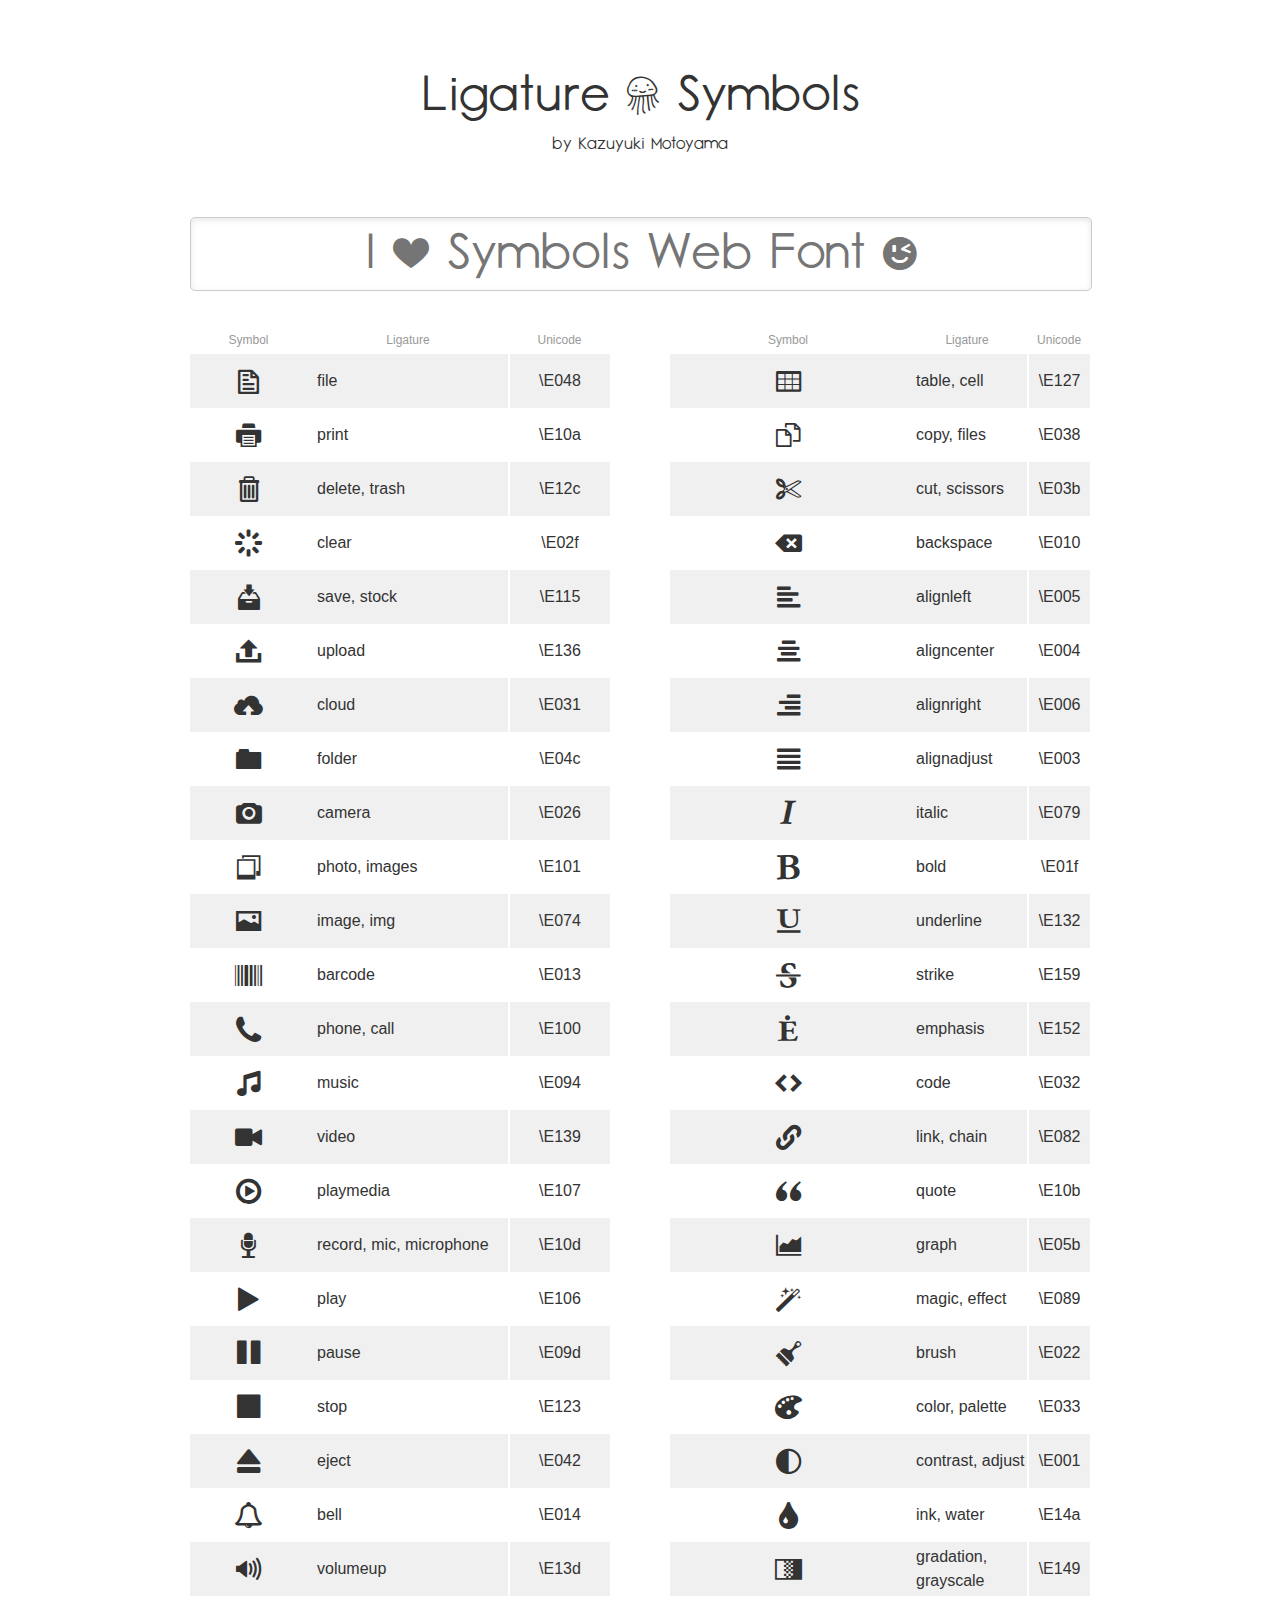
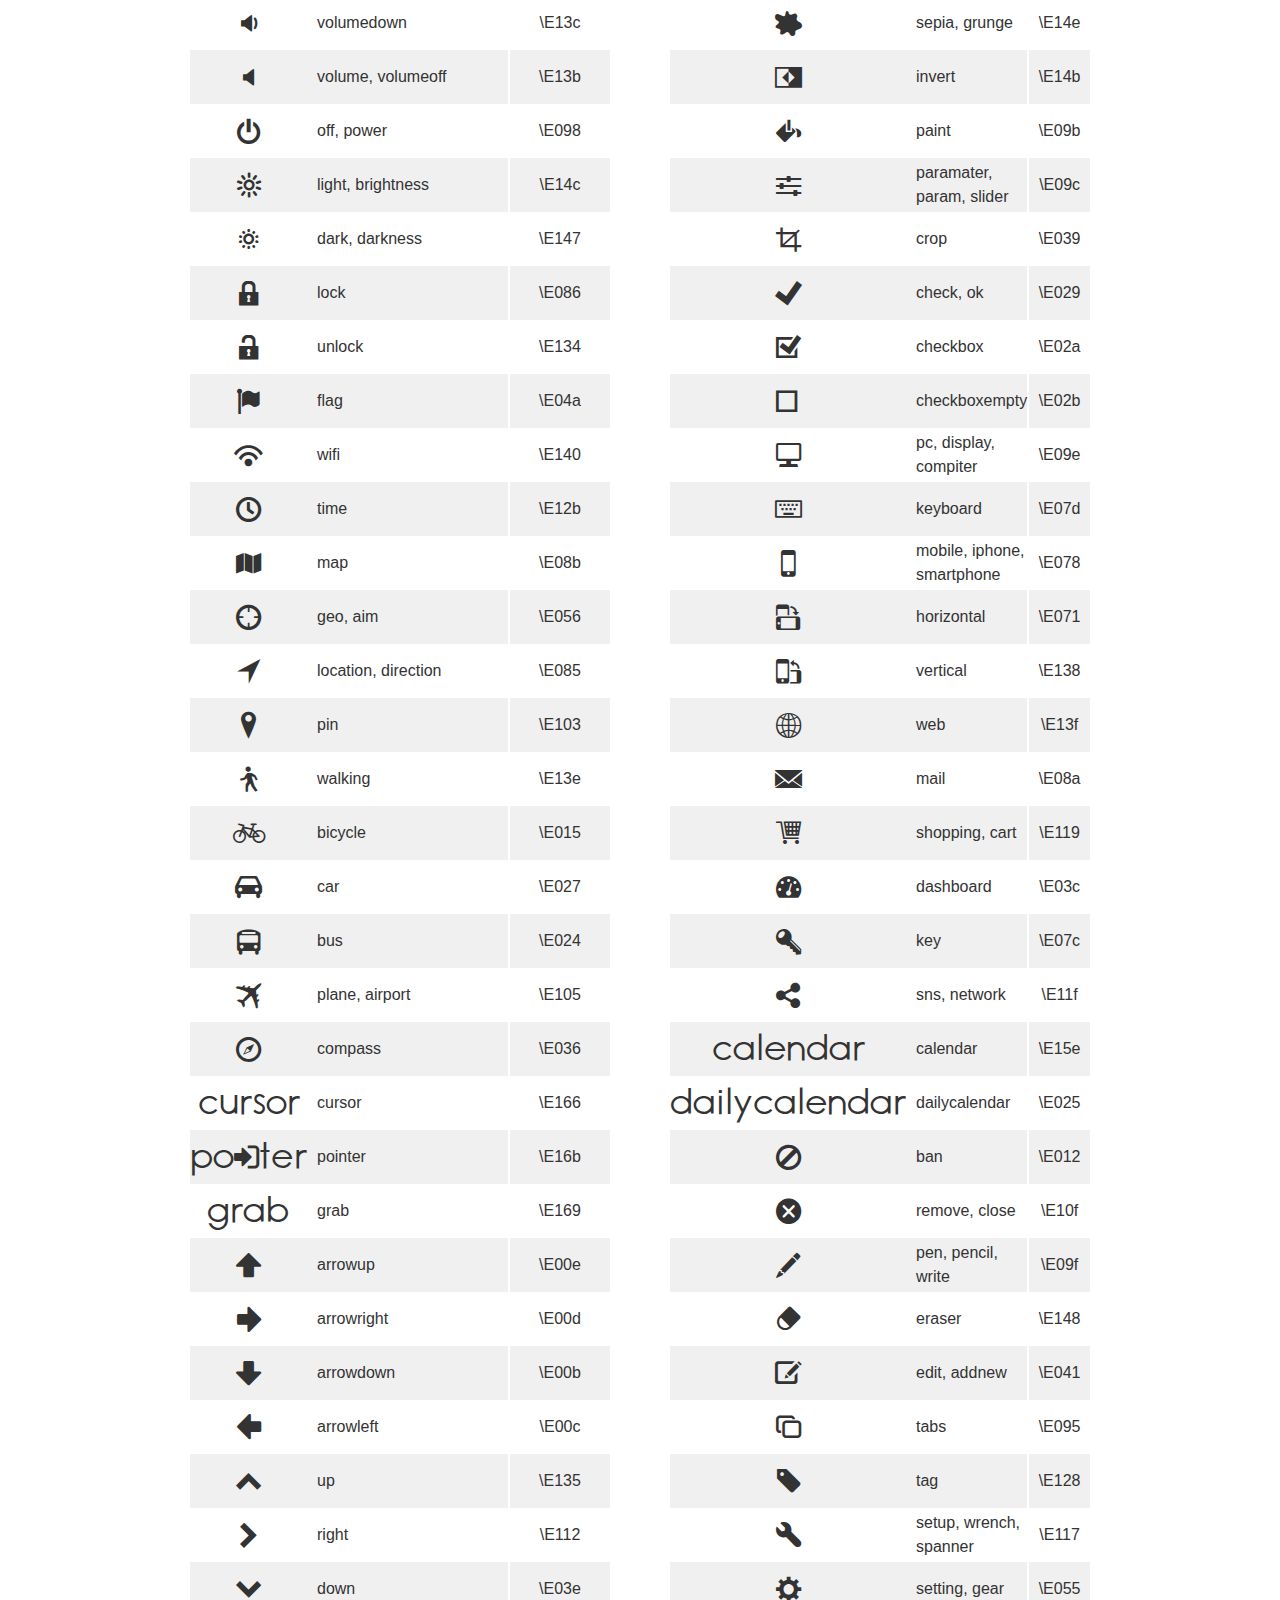
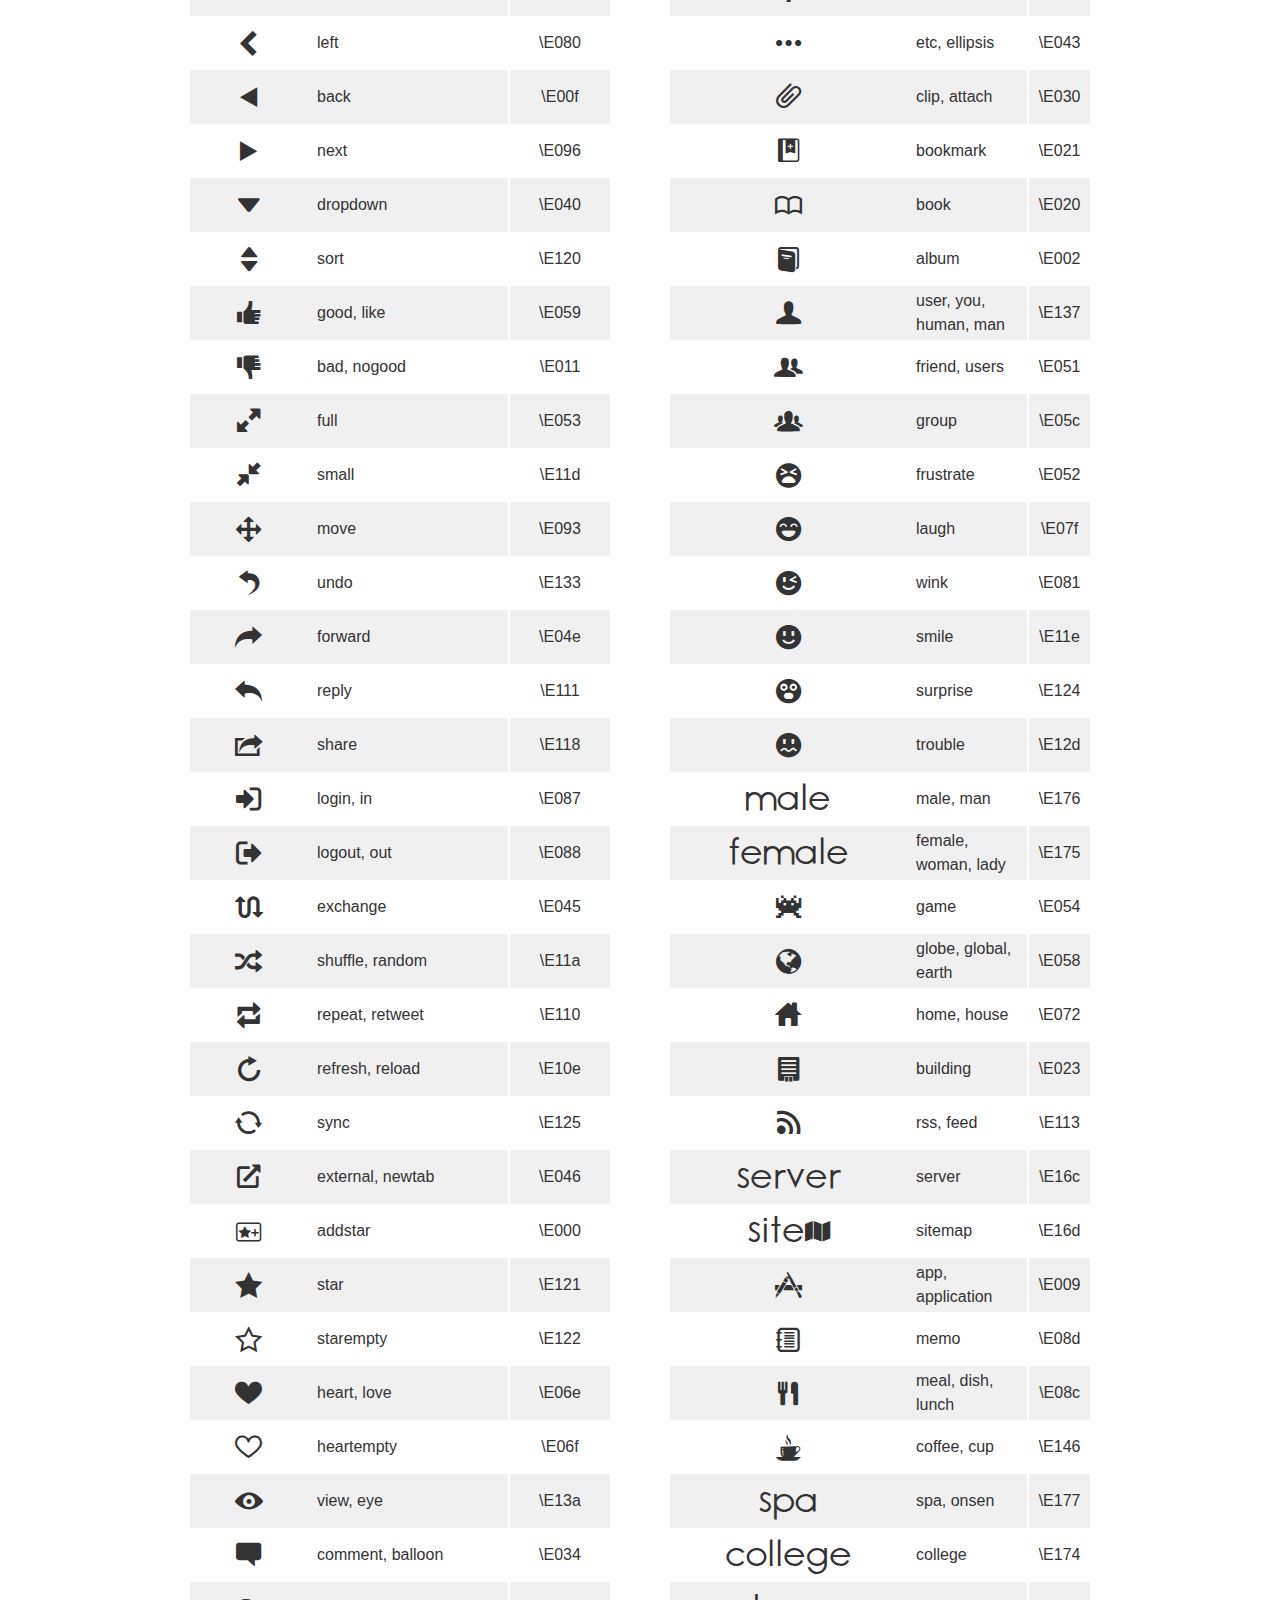
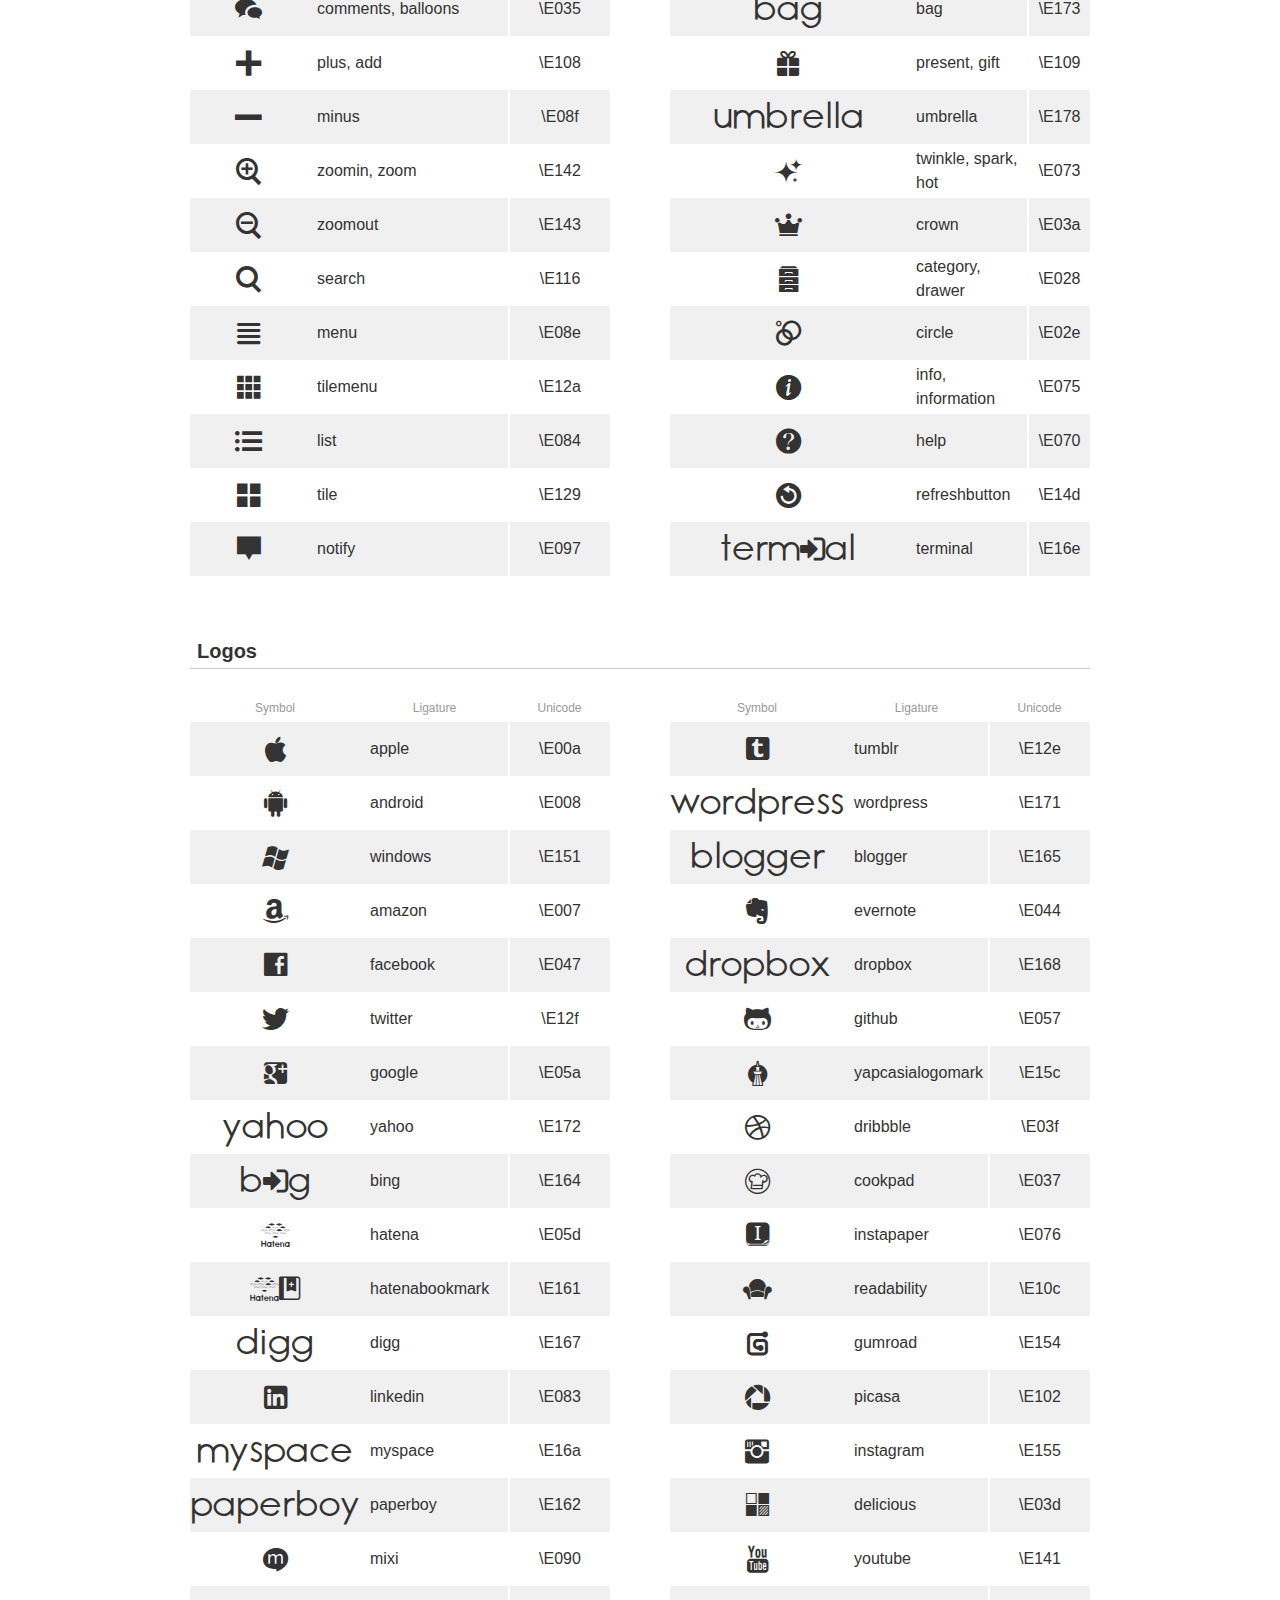
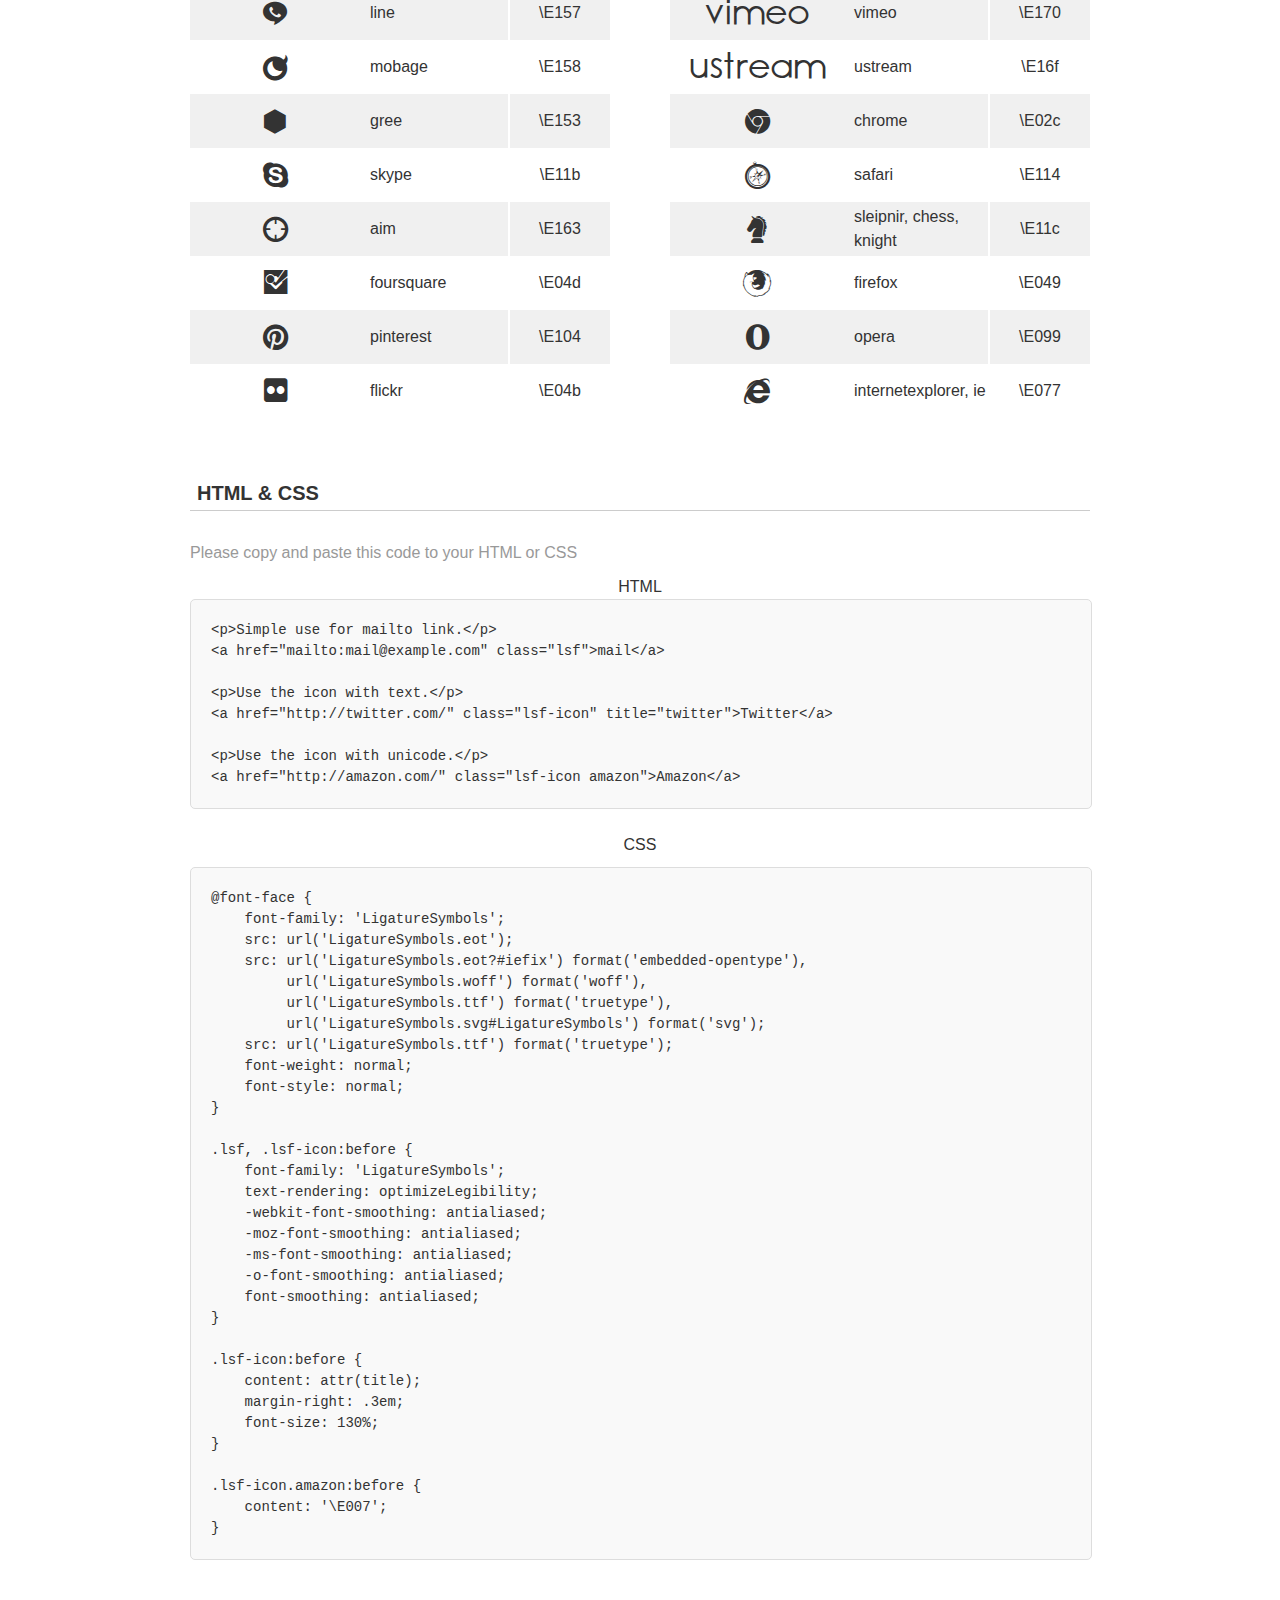
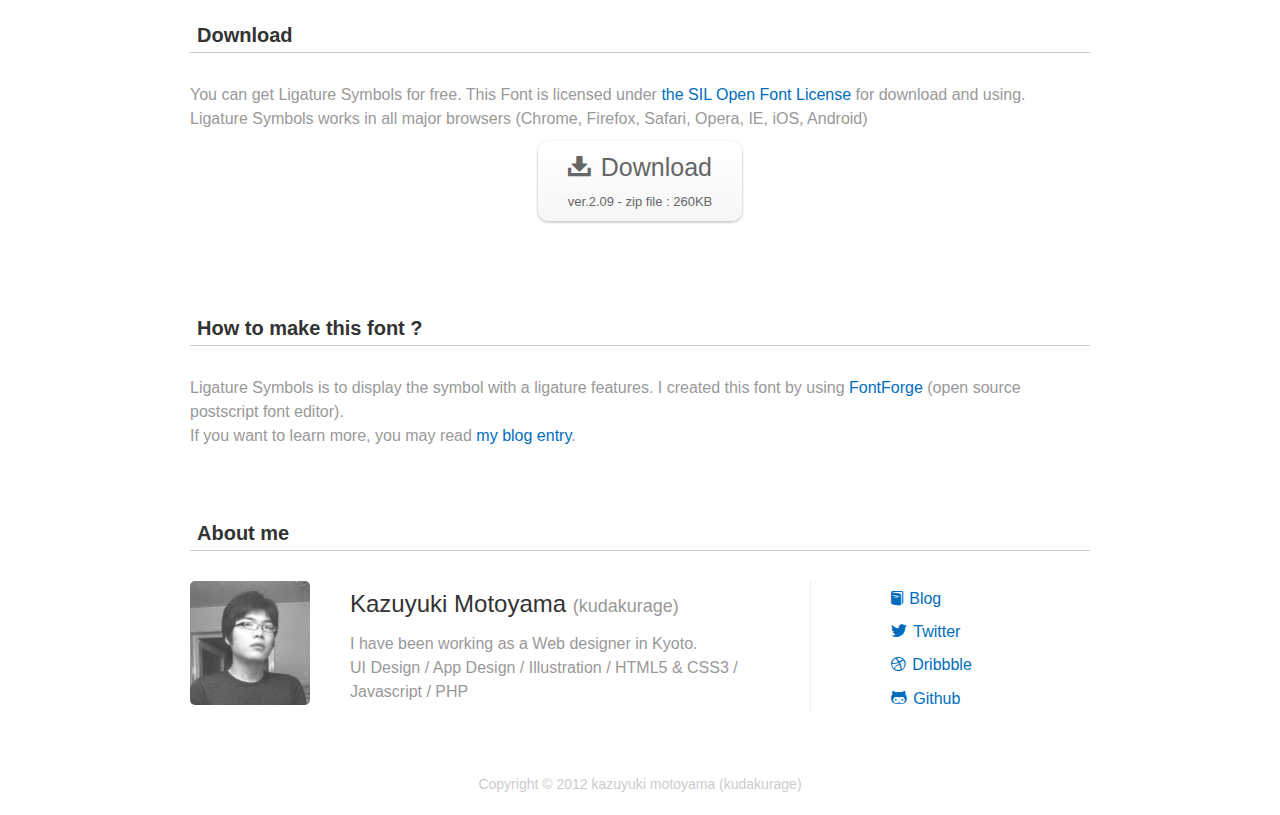
==== commit 11dd4347: "unicode text fix" ====
--- a/site/index.html
+++ b/site/index.html
@@ -25,439 +25,469 @@
         <th class="unicode">Unicode</th>
       </tr>
       <tr>
-        <td class="lsf symbol">list</td>
-        <td class="ligature">list</td>
-        <td class="unicode">&amp;#xe084;</td>
-      </tr>
-      <tr>
-        <td class="lsf symbol">tile</td>
-        <td class="ligature">tile</td>
-        <td class="unicode">&amp;#xe129;</td>
-      </tr>
-      <tr>
         <td class="lsf symbol">table</td>
         <td class="ligature">table, cell</td>
-        <td class="unicode">&amp;#xe127;</td>
+        <td class="unicode">\E127</td>
       </tr>
       <tr>
         <td class="lsf symbol">copy</td>
         <td class="ligature">copy, files</td>
-        <td class="unicode">&amp;#xe038;</td>
+        <td class="unicode">\E038</td>
       </tr>
       <tr>
         <td class="lsf symbol">cut</td>
         <td class="ligature">cut, scissors</td>
-        <td class="unicode">&amp;#xe03b;</td>
+        <td class="unicode">\E03b</td>
       </tr>
       <tr>
         <td class="lsf symbol">backspace</td>
         <td class="ligature">backspace</td>
-        <td class="unicode">&amp;#xe010;</td>
+        <td class="unicode">\E010</td>
       </tr>
       <tr>
         <td class="lsf symbol">alignleft</td>
         <td class="ligature">alignleft</td>
-        <td class="unicode">&amp;#xe005;</td>
+        <td class="unicode">\E005</td>
       </tr>
       <tr>
         <td class="lsf symbol">aligncenter</td>
         <td class="ligature">aligncenter</td>
-        <td class="unicode">&amp;#xe004;</td>
+        <td class="unicode">\E004</td>
       </tr>
       <tr>
         <td class="lsf symbol">alignright</td>
         <td class="ligature">alignright</td>
-        <td class="unicode">&amp;#xe006;</td>
+        <td class="unicode">\E006</td>
       </tr>
       <tr>
         <td class="lsf symbol">alignadjust</td>
         <td class="ligature">alignadjust</td>
-        <td class="unicode">&amp;#xe003;</td>
+        <td class="unicode">\E003</td>
       </tr>
       <tr>
         <td class="lsf symbol">italic</td>
         <td class="ligature">italic</td>
-        <td class="unicode">&amp;#xe079;</td>
+        <td class="unicode">\E079</td>
       </tr>
       <tr>
         <td class="lsf symbol">bold</td>
         <td class="ligature">bold</td>
-        <td class="unicode">&amp;#xe01f;</td>
+        <td class="unicode">\E01f</td>
       </tr>
       <tr>
         <td class="lsf symbol">underline</td>
         <td class="ligature">underline</td>
-        <td class="unicode">&amp;#xe132;</td>
+        <td class="unicode">\E132</td>
       </tr>
       <tr>
         <td class="lsf symbol">strike</td>
         <td class="ligature">strike</td>
-        <td class="unicode">&amp;#xe159;</td>
+        <td class="unicode">\E159</td>
       </tr>
       <tr>
         <td class="lsf symbol">emphasis</td>
         <td class="ligature">emphasis</td>
-        <td class="unicode">&amp;#xe152;</td>
+        <td class="unicode">\E152</td>
       </tr>
       <tr>
         <td class="lsf symbol">code</td>
         <td class="ligature">code</td>
-        <td class="unicode">&amp;#xe032;</td>
+        <td class="unicode">\E032</td>
       </tr>
       <tr>
         <td class="lsf symbol">link</td>
         <td class="ligature">link, chain</td>
-        <td class="unicode">&amp;#xe082;</td>
+        <td class="unicode">\E082</td>
       </tr>
       <tr>
         <td class="lsf symbol">quote</td>
         <td class="ligature">quote</td>
-        <td class="unicode">&amp;#xe10b;</td>
+        <td class="unicode">\E10b</td>
       </tr>
       <tr>
         <td class="lsf symbol">graph</td>
         <td class="ligature">graph</td>
-        <td class="unicode">&amp;#xe05b;</td>
+        <td class="unicode">\E05b</td>
       </tr>
       <tr>
         <td class="lsf symbol">magic</td>
         <td class="ligature">magic, effect</td>
-        <td class="unicode">&amp;#xe089;</td>
+        <td class="unicode">\E089</td>
       </tr>
       <tr>
         <td class="lsf symbol">brush</td>
         <td class="ligature">brush</td>
-        <td class="unicode">&amp;#xe022;</td>
+        <td class="unicode">\E022</td>
       </tr>
       <tr>
         <td class="lsf symbol">color</td>
         <td class="ligature">color, palette</td>
-        <td class="unicode">&amp;#xe033;</td>
+        <td class="unicode">\E033</td>
       </tr>
       <tr>
         <td class="lsf symbol">contrast</td>
         <td class="ligature">contrast, adjust</td>
-        <td class="unicode">&amp;#xe001;</td>
+        <td class="unicode">\E001</td>
       </tr>
       <tr>
         <td class="lsf symbol">ink</td>
         <td class="ligature">ink, water</td>
-        <td class="unicode">&amp;#xe14a;</td>
+        <td class="unicode">\E14a</td>
       </tr>
       <tr>
         <td class="lsf symbol">gradation</td>
         <td class="ligature">gradation, grayscale</td>
-        <td class="unicode">&amp;#xe149;</td>
+        <td class="unicode">\E149</td>
       </tr>
       <tr>
         <td class="lsf symbol">sepia</td>
         <td class="ligature">sepia, grunge</td>
-        <td class="unicode">&amp;#xe14e;</td>
+        <td class="unicode">\E14e</td>
       </tr>
       <tr>
         <td class="lsf symbol">invert</td>
         <td class="ligature">invert</td>
-        <td class="unicode">&amp;#xe14b;</td>
+        <td class="unicode">\E14b</td>
       </tr>
       <tr>
         <td class="lsf symbol">paint</td>
         <td class="ligature">paint</td>
-        <td class="unicode">&amp;#xe09b;</td>
+        <td class="unicode">\E09b</td>
       </tr>
       <tr>
         <td class="lsf symbol">paramater</td>
         <td class="ligature">paramater, param, slider</td>
-        <td class="unicode">&amp;#xe09c;</td>
+        <td class="unicode">\E09c</td>
       </tr>
       <tr>
         <td class="lsf symbol">crop</td>
         <td class="ligature">crop</td>
-        <td class="unicode">&amp;#xe039;</td>
+        <td class="unicode">\E039</td>
       </tr>
       <tr>
         <td class="lsf symbol">check</td>
         <td class="ligature">check, ok</td>
-        <td class="unicode">&amp;#xe029;</td>
+        <td class="unicode">\E029</td>
       </tr>
       <tr>
         <td class="lsf symbol">checkbox</td>
         <td class="ligature">checkbox</td>
-        <td class="unicode">&amp;#xe02a;</td>
+        <td class="unicode">\E02a</td>
       </tr>
       <tr>
         <td class="lsf symbol">checkboxempty</td>
         <td class="ligature">checkboxempty</td>
-        <td class="unicode">&amp;#xe02b;</td>
+        <td class="unicode">\E02b</td>
       </tr>
       <tr>
         <td class="lsf symbol">pc</td>
         <td class="ligature">pc, display, compiter</td>
-        <td class="unicode">&amp;#xe09e;</td>
+        <td class="unicode">\E09e</td>
       </tr>
       <tr>
         <td class="lsf symbol">keyboard</td>
         <td class="ligature">keyboard</td>
-        <td class="unicode">&amp;#xe07d;</td>
+        <td class="unicode">\E07d</td>
       </tr>
       <tr>
         <td class="lsf symbol">mobile</td>
         <td class="ligature">mobile, iphone, smartphone</td>
-        <td class="unicode">&amp;#xe078;</td>
+        <td class="unicode">\E078</td>
       </tr>
       <tr>
         <td class="lsf symbol">horizontal</td>
         <td class="ligature">horizontal</td>
-        <td class="unicode">&amp;#xe071;</td>
+        <td class="unicode">\E071</td>
       </tr>
       <tr>
         <td class="lsf symbol">vertical</td>
         <td class="ligature">vertical</td>
-        <td class="unicode">&amp;#xe138;</td>
+        <td class="unicode">\E138</td>
       </tr>
       <tr>
         <td class="lsf symbol">web</td>
         <td class="ligature">web</td>
-        <td class="unicode">&amp;#xe13f;</td>
+        <td class="unicode">\E13f</td>
       </tr>
       <tr>
         <td class="lsf symbol">mail</td>
         <td class="ligature">mail</td>
-        <td class="unicode">&amp;#xe08a;</td>
+        <td class="unicode">\E08a</td>
       </tr>
       <tr>
         <td class="lsf symbol">shopping</td>
         <td class="ligature">shopping, cart</td>
-        <td class="unicode">&amp;#xe119;</td>
+        <td class="unicode">\E119</td>
       </tr>
       <tr>
         <td class="lsf symbol">dashboard</td>
         <td class="ligature">dashboard</td>
-        <td class="unicode">&amp;#xe03c;</td>
+        <td class="unicode">\E03c</td>
       </tr>
       <tr>
         <td class="lsf symbol">key</td>
         <td class="ligature">key</td>
-        <td class="unicode">&amp;#xe07c;</td>
+        <td class="unicode">\E07c</td>
       </tr>
       <tr>
         <td class="lsf symbol">sns</td>
         <td class="ligature">sns, network</td>
-        <td class="unicode">&amp;#xe11f;</td>
-      </tr>
-      <tr>
-        <td class="lsf symbol">calender</td>
-        <td class="ligature">calender</td>
-        <td class="unicode">&amp;#xe15e;</td>
-      </tr>
-      <tr>
-        <td class="lsf symbol">dailycalender</td>
-        <td class="ligature">dailycalender</td>
-        <td class="unicode">&amp;#xe025;</td>
+        <td class="unicode">\E11f</td>
+      </tr>
+      <tr>
+        <td class="lsf symbol">calendar</td>
+        <td class="ligature">calendar</td>
+        <td class="unicode">\E15e</td>
+      </tr>
+      <tr>
+        <td class="lsf symbol">dailycalendar</td>
+        <td class="ligature">dailycalendar</td>
+        <td class="unicode">\E025</td>
       </tr>
       <tr>
         <td class="lsf symbol">ban</td>
         <td class="ligature">ban</td>
-        <td class="unicode">&amp;#xe012;</td>
+        <td class="unicode">\E012</td>
       </tr>
       <tr>
         <td class="lsf symbol">remove</td>
         <td class="ligature">remove, close</td>
-        <td class="unicode">&amp;#xe10f;</td>
+        <td class="unicode">\E10f</td>
       </tr>
       <tr>
         <td class="lsf symbol">pen</td>
         <td class="ligature">pen, pencil, write</td>
-        <td class="unicode">&amp;#xe09f;</td>
+        <td class="unicode">\E09f</td>
       </tr>
       <tr>
         <td class="lsf symbol">eraser</td>
         <td class="ligature">eraser</td>
-        <td class="unicode">&amp;#xe148;</td>
+        <td class="unicode">\E148</td>
       </tr>
       <tr>
         <td class="lsf symbol">edit</td>
         <td class="ligature">edit, addnew</td>
-        <td class="unicode">&amp;#xe041;</td>
+        <td class="unicode">\E041</td>
       </tr>
       <tr>
         <td class="lsf symbol">tabs</td>
         <td class="ligature">tabs</td>
-        <td class="unicode">&amp;#xe095;</td>
+        <td class="unicode">\E095</td>
       </tr>
       <tr>
         <td class="lsf symbol">tag</td>
         <td class="ligature">tag</td>
-        <td class="unicode">&amp;#xe128;</td>
+        <td class="unicode">\E128</td>
       </tr>
       <tr>
         <td class="lsf symbol">setup</td>
         <td class="ligature">setup, wrench, spanner</td>
-        <td class="unicode">&amp;#xe117;</td>
+        <td class="unicode">\E117</td>
       </tr>
       <tr>
         <td class="lsf symbol">setting</td>
         <td class="ligature">setting, gear</td>
-        <td class="unicode">&amp;#xe055;</td>
+        <td class="unicode">\E055</td>
       </tr>
       <tr>
         <td class="lsf symbol">etc</td>
         <td class="ligature">etc, ellipsis</td>
-        <td class="unicode">&amp;#xe043;</td>
+        <td class="unicode">\E043</td>
       </tr>
       <tr>
         <td class="lsf symbol">clip</td>
         <td class="ligature">clip, attach</td>
-        <td class="unicode">&amp;#xe030;</td>
+        <td class="unicode">\E030</td>
       </tr>
       <tr>
         <td class="lsf symbol">bookmark</td>
         <td class="ligature">bookmark</td>
-        <td class="unicode">&amp;#xe021;</td>
+        <td class="unicode">\E021</td>
       </tr>
       <tr>
         <td class="lsf symbol">book</td>
         <td class="ligature">book</td>
-        <td class="unicode">&amp;#xe020;</td>
+        <td class="unicode">\E020</td>
       </tr>
       <tr>
         <td class="lsf symbol">album</td>
         <td class="ligature">album</td>
-        <td class="unicode">&amp;#xe002;</td>
+        <td class="unicode">\E002</td>
       </tr>
       <tr>
         <td class="lsf symbol">user</td>
         <td class="ligature">user, you, human, man</td>
-        <td class="unicode">&amp;#xe137;</td>
+        <td class="unicode">\E137</td>
       </tr>
       <tr>
         <td class="lsf symbol">friend</td>
         <td class="ligature">friend, users</td>
-        <td class="unicode">&amp;#xe051;</td>
+        <td class="unicode">\E051</td>
       </tr>
       <tr>
         <td class="lsf symbol">group</td>
         <td class="ligature">group</td>
-        <td class="unicode">&amp;#xe05c;</td>
+        <td class="unicode">\E05c</td>
       </tr>
       <tr>
         <td class="lsf symbol">frustrate</td>
         <td class="ligature">frustrate</td>
-        <td class="unicode">&amp;#xe052;</td>
+        <td class="unicode">\E052</td>
       </tr>
       <tr>
         <td class="lsf symbol">laugh</td>
         <td class="ligature">laugh</td>
-        <td class="unicode">&amp;#xe07f;</td>
+        <td class="unicode">\E07f</td>
       </tr>
       <tr>
         <td class="lsf symbol">wink</td>
         <td class="ligature">wink</td>
-        <td class="unicode">&amp;#xe081;</td>
+        <td class="unicode">\E081</td>
       </tr>
       <tr>
         <td class="lsf symbol">smile</td>
         <td class="ligature">smile</td>
-        <td class="unicode">&amp;#xe11e;</td>
+        <td class="unicode">\E11e</td>
       </tr>
       <tr>
         <td class="lsf symbol">surprise</td>
         <td class="ligature">surprise</td>
-        <td class="unicode">&amp;#xe124;</td>
+        <td class="unicode">\E124</td>
       </tr>
       <tr>
         <td class="lsf symbol">trouble</td>
         <td class="ligature">trouble</td>
-        <td class="unicode">&amp;#xe12d;</td>
+        <td class="unicode">\E12d</td>
+      </tr>
+      <tr>
+        <td class="lsf symbol">male</td>
+        <td class="ligature">male, man</td>
+        <td class="unicode">\E176</td>
+      </tr>
+      <tr>
+        <td class="lsf symbol">female</td>
+        <td class="ligature">female, woman, lady</td>
+        <td class="unicode">\E175</td>
       </tr>
       <tr>
         <td class="lsf symbol">game</td>
         <td class="ligature">game</td>
-        <td class="unicode">&amp;#xe054;</td>
+        <td class="unicode">\E054</td>
       </tr>
       <tr>
         <td class="lsf symbol">globe</td>
         <td class="ligature">globe, global, earth</td>
-        <td class="unicode">&amp;#xe058;</td>
+        <td class="unicode">\E058</td>
       </tr>
       <tr>
         <td class="lsf symbol">home</td>
         <td class="ligature">home, house</td>
-        <td class="unicode">&amp;#xe072;</td>
+        <td class="unicode">\E072</td>
       </tr>
       <tr>
         <td class="lsf symbol">building</td>
         <td class="ligature">building</td>
-        <td class="unicode">&amp;#xe023;</td>
+        <td class="unicode">\E023</td>
       </tr>
       <tr>
         <td class="lsf symbol">rss</td>
         <td class="ligature">rss, feed</td>
-        <td class="unicode">&amp;#xe113;</td>
+        <td class="unicode">\E113</td>
+      </tr>
+      <tr>
+        <td class="lsf symbol">server</td>
+        <td class="ligature">server</td>
+        <td class="unicode">\E16c</td>
+      </tr>
+      <tr>
+        <td class="lsf symbol">sitemap</td>
+        <td class="ligature">sitemap</td>
+        <td class="unicode">\E16d</td>
       </tr>
       <tr>
         <td class="lsf symbol">app</td>
         <td class="ligature">app, application</td>
-        <td class="unicode">&amp;#xe009;</td>
+        <td class="unicode">\E009</td>
       </tr>
       <tr>
         <td class="lsf symbol">memo</td>
         <td class="ligature">memo</td>
-        <td class="unicode">&amp;#xe08d;</td>
+        <td class="unicode">\E08d</td>
       </tr>
       <tr>
         <td class="lsf symbol">meal</td>
         <td class="ligature">meal, dish, lunch</td>
-        <td class="unicode">&amp;#xe08c;</td>
+        <td class="unicode">\E08c</td>
       </tr>
       <tr>
         <td class="lsf symbol">coffee</td>
         <td class="ligature">coffee, cup</td>
-        <td class="unicode">&amp;#xe146;</td>
+        <td class="unicode">\E146</td>
+      </tr>
+      <tr>
+        <td class="lsf symbol">spa</td>
+        <td class="ligature">spa, onsen</td>
+        <td class="unicode">\E177</td>
+      </tr>
+      <tr>
+        <td class="lsf symbol">college</td>
+        <td class="ligature">college</td>
+        <td class="unicode">\E174</td>
+      </tr>
+      <tr>
+        <td class="lsf symbol">bag</td>
+        <td class="ligature">bag</td>
+        <td class="unicode">\E173</td>
       </tr>
       <tr>
         <td class="lsf symbol">present</td>
         <td class="ligature">present, gift</td>
-        <td class="unicode">&amp;#xe109;</td>
+        <td class="unicode">\E109</td>
+      </tr>
+      <tr>
+        <td class="lsf symbol">umbrella</td>
+        <td class="ligature">umbrella</td>
+        <td class="unicode">\E178</td>
       </tr>
       <tr>
         <td class="lsf symbol">twinkle</td>
         <td class="ligature">twinkle, spark, hot</td>
-        <td class="unicode">&amp;#xe073;</td>
+        <td class="unicode">\E073</td>
       </tr>
       <tr>
         <td class="lsf symbol">crown</td>
         <td class="ligature">crown</td>
-        <td class="unicode">&amp;#xe03a;</td>
+        <td class="unicode">\E03a</td>
       </tr>
       <tr>
         <td class="lsf symbol">category</td>
         <td class="ligature">category, drawer</td>
-        <td class="unicode">&amp;#xe028;</td>
+        <td class="unicode">\E028</td>
       </tr>
       <tr>
         <td class="lsf symbol">circle</td>
         <td class="ligature">circle</td>
-        <td class="unicode">&amp;#xe02e;</td>
+        <td class="unicode">\E02e</td>
       </tr>
       <tr>
         <td class="lsf symbol">info</td>
         <td class="ligature">info, information</td>
-        <td class="unicode">&amp;#xe075;</td>
+        <td class="unicode">\E075</td>
       </tr>
       <tr>
         <td class="lsf symbol">help</td>
         <td class="ligature">help</td>
-        <td class="unicode">&amp;#xe070;</td>
+        <td class="unicode">\E070</td>
       </tr>
       <tr>
         <td class="lsf symbol">refreshbutton</td>
         <td class="ligature">refreshbutton</td>
-        <td class="unicode">&amp;#xe14d;</td>
-      </tr>
-      <tr>
-        <td class="lsf symbol">notify</td>
-        <td class="ligature">notify</td>
-        <td class="unicode">&amp;#xe097;</td>
+        <td class="unicode">\E14d</td>
+      </tr>
+      <tr>
+        <td class="lsf symbol">terminal</td>
+        <td class="ligature">terminal</td>
+        <td class="unicode">\E16e</td>
       </tr>
       <tr>
         <td class="lsf symbol"></td>
@@ -476,437 +506,467 @@
       <tr>
         <td class="lsf symbol">file</td>
         <td class="ligature">file</td>
-        <td class="unicode">&amp;#xe048;</td>
+        <td class="unicode">\E048</td>
       </tr>
       <tr>
         <td class="lsf symbol">print</td>
         <td class="ligature">print</td>
-        <td class="unicode">&amp;#xe10a;</td>
+        <td class="unicode">\E10a</td>
       </tr>
       <tr>
         <td class="lsf symbol">delete</td>
         <td class="ligature">delete, trash</td>
-        <td class="unicode">&amp;#xe12c;</td>
+        <td class="unicode">\E12c</td>
       </tr>
       <tr>
         <td class="lsf symbol">clear</td>
         <td class="ligature">clear</td>
-        <td class="unicode">&amp;#xe02f;</td>
+        <td class="unicode">\E02f</td>
       </tr>
       <tr>
         <td class="lsf symbol">save</td>
         <td class="ligature">save, stock</td>
-        <td class="unicode">&amp;#xe115;</td>
+        <td class="unicode">\E115</td>
       </tr>
       <tr>
         <td class="lsf symbol">upload</td>
         <td class="ligature">upload</td>
-        <td class="unicode">&amp;#xe136;</td>
+        <td class="unicode">\E136</td>
       </tr>
       <tr>
         <td class="lsf symbol">cloud</td>
         <td class="ligature">cloud</td>
-        <td class="unicode">&amp;#xe031;</td>
+        <td class="unicode">\E031</td>
       </tr>
       <tr>
         <td class="lsf symbol">folder</td>
         <td class="ligature">folder</td>
-        <td class="unicode">&amp;#xe04c;</td>
+        <td class="unicode">\E04c</td>
       </tr>
       <tr>
         <td class="lsf symbol">camera</td>
         <td class="ligature">camera</td>
-        <td class="unicode">&amp;#xe026;</td>
+        <td class="unicode">\E026</td>
       </tr>
       <tr>
         <td class="lsf symbol">photo</td>
         <td class="ligature">photo, images</td>
-        <td class="unicode">&amp;#xe101;</td>
+        <td class="unicode">\E101</td>
       </tr>
       <tr>
         <td class="lsf symbol">image</td>
         <td class="ligature">image, img</td>
-        <td class="unicode">&amp;#xe074;</td>
+        <td class="unicode">\E074</td>
       </tr>
       <tr>
         <td class="lsf symbol">barcode</td>
         <td class="ligature">barcode</td>
-        <td class="unicode">&amp;#xe013;</td>
+        <td class="unicode">\E013</td>
       </tr>
       <tr>
         <td class="lsf symbol">phone</td>
         <td class="ligature">phone, call</td>
-        <td class="unicode">&amp;#xe100;</td>
+        <td class="unicode">\E100</td>
       </tr>
       <tr>
         <td class="lsf symbol">music</td>
         <td class="ligature">music</td>
-        <td class="unicode">&amp;#xe094;</td>
+        <td class="unicode">\E094</td>
       </tr>
       <tr>
         <td class="lsf symbol">video</td>
         <td class="ligature">video</td>
-        <td class="unicode">&amp;#xe139;</td>
+        <td class="unicode">\E139</td>
       </tr>
       <tr>
         <td class="lsf symbol">playmedia</td>
         <td class="ligature">playmedia</td>
-        <td class="unicode">&amp;#xe107;</td>
+        <td class="unicode">\E107</td>
       </tr>
       <tr>
         <td class="lsf symbol">record</td>
         <td class="ligature">record, mic, microphone</td>
-        <td class="unicode">&amp;#xe10d;</td>
+        <td class="unicode">\E10d</td>
       </tr>
       <tr>
         <td class="lsf symbol">play</td>
         <td class="ligature">play</td>
-        <td class="unicode">&amp;#xe106;</td>
+        <td class="unicode">\E106</td>
       </tr>
       <tr>
         <td class="lsf symbol">pause</td>
         <td class="ligature">pause</td>
-        <td class="unicode">&amp;#xe09d;</td>
+        <td class="unicode">\E09d</td>
       </tr>
       <tr>
         <td class="lsf symbol">stop</td>
         <td class="ligature">stop</td>
-        <td class="unicode">&amp;#xe123;</td>
+        <td class="unicode">\E123</td>
       </tr>
       <tr>
         <td class="lsf symbol">eject</td>
         <td class="ligature">eject</td>
-        <td class="unicode">&amp;#xe042;</td>
+        <td class="unicode">\E042</td>
       </tr>
       <tr>
         <td class="lsf symbol">bell</td>
         <td class="ligature">bell</td>
-        <td class="unicode">&amp;#xe014;</td>
+        <td class="unicode">\E014</td>
       </tr>
       <tr>
         <td class="lsf symbol">volumeup</td>
         <td class="ligature">volumeup</td>
-        <td class="unicode">&amp;#xe13d;</td>
+        <td class="unicode">\E13d</td>
       </tr>
       <tr>
         <td class="lsf symbol">volumedown</td>
         <td class="ligature">volumedown</td>
-        <td class="unicode">&amp;#xe13c;</td>
+        <td class="unicode">\E13c</td>
       </tr>
       <tr>
         <td class="lsf symbol">volume</td>
         <td class="ligature">volume, volumeoff</td>
-        <td class="unicode">&amp;#xe13b;</td>
+        <td class="unicode">\E13b</td>
       </tr>
       <tr>
         <td class="lsf symbol">off</td>
         <td class="ligature">off, power</td>
-        <td class="unicode">&amp;#xe098;</td>
+        <td class="unicode">\E098</td>
       </tr>
       <tr>
         <td class="lsf symbol">light</td>
         <td class="ligature">light, brightness</td>
-        <td class="unicode">&amp;#xe14c;</td>
+        <td class="unicode">\E14c</td>
       </tr>
       <tr>
         <td class="lsf symbol">dark</td>
         <td class="ligature">dark, darkness</td>
-        <td class="unicode">&amp;#xe147;</td>
+        <td class="unicode">\E147</td>
       </tr>
       <tr>
         <td class="lsf symbol">lock</td>
         <td class="ligature">lock</td>
-        <td class="unicode">&amp;#xe086;</td>
+        <td class="unicode">\E086</td>
       </tr>
       <tr>
         <td class="lsf symbol">unlock</td>
         <td class="ligature">unlock</td>
-        <td class="unicode">&amp;#xe134;</td>
+        <td class="unicode">\E134</td>
       </tr>
       <tr>
         <td class="lsf symbol">flag</td>
         <td class="ligature">flag</td>
-        <td class="unicode">&amp;#xe04a;</td>
+        <td class="unicode">\E04a</td>
       </tr>
       <tr>
         <td class="lsf symbol">wifi</td>
         <td class="ligature">wifi</td>
-        <td class="unicode">&amp;#xe140;</td>
+        <td class="unicode">\E140</td>
       </tr>
       <tr>
         <td class="lsf symbol">time</td>
         <td class="ligature">time</td>
-        <td class="unicode">&amp;#xe12b;</td>
+        <td class="unicode">\E12b</td>
       </tr>
       <tr>
         <td class="lsf symbol">map</td>
         <td class="ligature">map</td>
-        <td class="unicode">&amp;#xe08b;</td>
+        <td class="unicode">\E08b</td>
       </tr>
       <tr>
         <td class="lsf symbol">geo</td>
         <td class="ligature">geo, aim</td>
-        <td class="unicode">&amp;#xe056;</td>
+        <td class="unicode">\E056</td>
       </tr>
       <tr>
         <td class="lsf symbol">location</td>
         <td class="ligature">location, direction</td>
-        <td class="unicode">&amp;#xe085;</td>
+        <td class="unicode">\E085</td>
       </tr>
       <tr>
         <td class="lsf symbol">pin</td>
         <td class="ligature">pin</td>
-        <td class="unicode">&amp;#xe103;</td>
+        <td class="unicode">\E103</td>
       </tr>
       <tr>
         <td class="lsf symbol">walking</td>
         <td class="ligature">walking</td>
-        <td class="unicode">&amp;#xe13e;</td>
+        <td class="unicode">\E13e</td>
       </tr>
       <tr>
         <td class="lsf symbol">bicycle</td>
         <td class="ligature">bicycle</td>
-        <td class="unicode">&amp;#xe015;</td>
+        <td class="unicode">\E015</td>
       </tr>
       <tr>
         <td class="lsf symbol">car</td>
         <td class="ligature">car</td>
-        <td class="unicode">&amp;#xe027;</td>
+        <td class="unicode">\E027</td>
       </tr>
       <tr>
         <td class="lsf symbol">bus</td>
         <td class="ligature">bus</td>
-        <td class="unicode">&amp;#xe024;</td>
+        <td class="unicode">\E024</td>
       </tr>
       <tr>
         <td class="lsf symbol">plane</td>
         <td class="ligature">plane, airport</td>
-        <td class="unicode">&amp;#xe105;</td>
+        <td class="unicode">\E105</td>
       </tr>
       <tr>
         <td class="lsf symbol">compass</td>
         <td class="ligature">compass</td>
-        <td class="unicode">&amp;#xe036;</td>
+        <td class="unicode">\E036</td>
+      </tr>
+      <tr>
+        <td class="lsf symbol">cursor</td>
+        <td class="ligature">cursor</td>
+        <td class="unicode">\E166</td>
+      </tr>
+      <tr>
+        <td class="lsf symbol">pointer</td>
+        <td class="ligature">pointer</td>
+        <td class="unicode">\E16b</td>
+      </tr>
+      <tr>
+        <td class="lsf symbol">grab</td>
+        <td class="ligature">grab</td>
+        <td class="unicode">\E169</td>
       </tr>
       <tr>
         <td class="lsf symbol">arrowup</td>
         <td class="ligature">arrowup</td>
-        <td class="unicode">&amp;#xe00e;</td>
+        <td class="unicode">\E00e</td>
       </tr>
       <tr>
         <td class="lsf symbol">arrowright</td>
         <td class="ligature">arrowright</td>
-        <td class="unicode">&amp;#xe00d;</td>
+        <td class="unicode">\E00d</td>
       </tr>
       <tr>
         <td class="lsf symbol">arrowdown</td>
         <td class="ligature">arrowdown</td>
-        <td class="unicode">&amp;#xe00b;</td>
+        <td class="unicode">\E00b</td>
       </tr>
       <tr>
         <td class="lsf symbol">arrowleft</td>
         <td class="ligature">arrowleft</td>
-        <td class="unicode">&amp;#xe00c;</td>
+        <td class="unicode">\E00c</td>
       </tr>
       <tr>
         <td class="lsf symbol">up</td>
         <td class="ligature">up</td>
-        <td class="unicode">&amp;#xe135;</td>
+        <td class="unicode">\E135</td>
       </tr>
       <tr>
         <td class="lsf symbol">right</td>
         <td class="ligature">right</td>
-        <td class="unicode">&amp;#xe112;</td>
+        <td class="unicode">\E112</td>
       </tr>
       <tr>
         <td class="lsf symbol">down</td>
         <td class="ligature">down</td>
-        <td class="unicode">&amp;#xe03e;</td>
+        <td class="unicode">\E03e</td>
       </tr>
       <tr>
         <td class="lsf symbol">left</td>
         <td class="ligature">left</td>
-        <td class="unicode">&amp;#xe080;</td>
+        <td class="unicode">\E080</td>
       </tr>
       <tr>
         <td class="lsf symbol">back</td>
         <td class="ligature">back</td>
-        <td class="unicode">&amp;#xe00f;</td>
+        <td class="unicode">\E00f</td>
       </tr>
       <tr>
         <td class="lsf symbol">next</td>
         <td class="ligature">next</td>
-        <td class="unicode">&amp;#xe096;</td>
+        <td class="unicode">\E096</td>
       </tr>
       <tr>
         <td class="lsf symbol">dropdown</td>
         <td class="ligature">dropdown</td>
-        <td class="unicode">&amp;#xe040;</td>
+        <td class="unicode">\E040</td>
       </tr>
       <tr>
         <td class="lsf symbol">sort</td>
         <td class="ligature">sort</td>
-        <td class="unicode">&amp;#xe120;</td>
+        <td class="unicode">\E120</td>
       </tr>
       <tr>
         <td class="lsf symbol">good</td>
         <td class="ligature">good, like</td>
-        <td class="unicode">&amp;#xe059;</td>
+        <td class="unicode">\E059</td>
       </tr>
       <tr>
         <td class="lsf symbol">bad</td>
         <td class="ligature">bad, nogood</td>
-        <td class="unicode">&amp;#xe011;</td>
+        <td class="unicode">\E011</td>
       </tr>
       <tr>
         <td class="lsf symbol">full</td>
         <td class="ligature">full</td>
-        <td class="unicode">&amp;#xe053;</td>
+        <td class="unicode">\E053</td>
       </tr>
       <tr>
         <td class="lsf symbol">small</td>
         <td class="ligature">small</td>
-        <td class="unicode">&amp;#xe11d;</td>
+        <td class="unicode">\E11d</td>
       </tr>
       <tr>
         <td class="lsf symbol">move</td>
         <td class="ligature">move</td>
-        <td class="unicode">&amp;#xe093;</td>
+        <td class="unicode">\E093</td>
       </tr>
       <tr>
         <td class="lsf symbol">undo</td>
         <td class="ligature">undo</td>
-        <td class="unicode">&amp;#xe133;</td>
+        <td class="unicode">\E133</td>
       </tr>
       <tr>
         <td class="lsf symbol">forward</td>
         <td class="ligature">forward</td>
-        <td class="unicode">&amp;#xe04e;</td>
+        <td class="unicode">\E04e</td>
       </tr>
       <tr>
         <td class="lsf symbol">reply</td>
         <td class="ligature">reply</td>
-        <td class="unicode">&amp;#xe111;</td>
+        <td class="unicode">\E111</td>
       </tr>
       <tr>
         <td class="lsf symbol">share</td>
         <td class="ligature">share</td>
-        <td class="unicode">&amp;#xe118;</td>
+        <td class="unicode">\E118</td>
       </tr>
       <tr>
         <td class="lsf symbol">login</td>
         <td class="ligature">login, in</td>
-        <td class="unicode">&amp;#xe087;</td>
+        <td class="unicode">\E087</td>
       </tr>
       <tr>
         <td class="lsf symbol">logout</td>
         <td class="ligature">logout, out</td>
-        <td class="unicode">&amp;#xe088;</td>
+        <td class="unicode">\E088</td>
       </tr>
       <tr>
         <td class="lsf symbol">exchange</td>
         <td class="ligature">exchange</td>
-        <td class="unicode">&amp;#xe045;</td>
+        <td class="unicode">\E045</td>
       </tr>
       <tr>
         <td class="lsf symbol">shuffle</td>
         <td class="ligature">shuffle, random</td>
-        <td class="unicode">&amp;#xe11a;</td>
+        <td class="unicode">\E11a</td>
       </tr>
       <tr>
         <td class="lsf symbol">repeat</td>
         <td class="ligature">repeat, retweet</td>
-        <td class="unicode">&amp;#xe110;</td>
+        <td class="unicode">\E110</td>
       </tr>
       <tr>
         <td class="lsf symbol">refresh</td>
         <td class="ligature">refresh, reload</td>
-        <td class="unicode">&amp;#xe10e;</td>
+        <td class="unicode">\E10e</td>
       </tr>
       <tr>
         <td class="lsf symbol">sync</td>
         <td class="ligature">sync</td>
-        <td class="unicode">&amp;#xe125;</td>
+        <td class="unicode">\E125</td>
       </tr>
       <tr>
         <td class="lsf symbol">external</td>
         <td class="ligature">external, newtab</td>
-        <td class="unicode">&amp;#xe046;</td>
+        <td class="unicode">\E046</td>
       </tr>
       <tr>
         <td class="lsf symbol">addstar</td>
         <td class="ligature">addstar</td>
-        <td class="unicode">&amp;#xe000;</td>
+        <td class="unicode">\E000</td>
       </tr>
       <tr>
         <td class="lsf symbol">star</td>
         <td class="ligature">star</td>
-        <td class="unicode">&amp;#xe121;</td>
+        <td class="unicode">\E121</td>
       </tr>
       <tr>
         <td class="lsf symbol">starempty</td>
         <td class="ligature">starempty</td>
-        <td class="unicode">&amp;#xe122;</td>
+        <td class="unicode">\E122</td>
       </tr>
       <tr>
         <td class="lsf symbol">heart</td>
         <td class="ligature">heart, love</td>
-        <td class="unicode">&amp;#xe06e;</td>
+        <td class="unicode">\E06e</td>
       </tr>
       <tr>
         <td class="lsf symbol">heartempty</td>
         <td class="ligature">heartempty</td>
-        <td class="unicode">&amp;#xe06f;</td>
+        <td class="unicode">\E06f</td>
       </tr>
       <tr>
         <td class="lsf symbol">view</td>
         <td class="ligature">view, eye</td>
-        <td class="unicode">&amp;#xe13a;</td>
+        <td class="unicode">\E13a</td>
       </tr>
       <tr>
         <td class="lsf symbol">comment</td>
         <td class="ligature">comment, balloon</td>
-        <td class="unicode">&amp;#xe034;</td>
+        <td class="unicode">\E034</td>
       </tr>
       <tr>
         <td class="lsf symbol">comments</td>
         <td class="ligature">comments, balloons</td>
-        <td class="unicode">&amp;#xe035;</td>
+        <td class="unicode">\E035</td>
       </tr>
       <tr>
         <td class="lsf symbol">plus</td>
         <td class="ligature">plus, add</td>
-        <td class="unicode">&amp;#xe108;</td>
+        <td class="unicode">\E108</td>
       </tr>
       <tr>
         <td class="lsf symbol">minus</td>
         <td class="ligature">minus</td>
-        <td class="unicode">&amp;#xe08f;</td>
+        <td class="unicode">\E08f</td>
       </tr>
       <tr>
         <td class="lsf symbol">zoomin</td>
         <td class="ligature">zoomin, zoom</td>
-        <td class="unicode">&amp;#xe142;</td>
+        <td class="unicode">\E142</td>
       </tr>
       <tr>
         <td class="lsf symbol">zoomout</td>
         <td class="ligature">zoomout</td>
-        <td class="unicode">&amp;#xe143;</td>
+        <td class="unicode">\E143</td>
       </tr>
       <tr>
         <td class="lsf symbol">search</td>
         <td class="ligature">search</td>
-        <td class="unicode">&amp;#xe116;</td>
+        <td class="unicode">\E116</td>
       </tr>
       <tr>
         <td class="lsf symbol">menu</td>
         <td class="ligature">menu</td>
-        <td class="unicode">&amp;#xe08e;</td>
+        <td class="unicode">\E08e</td>
       </tr>
       <tr>
         <td class="lsf symbol">tilemenu</td>
         <td class="ligature">tilemenu</td>
-        <td class="unicode">&amp;#xe12a;</td>
+        <td class="unicode">\E12a</td>
+      </tr>
+      <tr>
+        <td class="lsf symbol">list</td>
+        <td class="ligature">list</td>
+        <td class="unicode">\E084</td>
+      </tr>
+      <tr>
+        <td class="lsf symbol">tile</td>
+        <td class="ligature">tile</td>
+        <td class="unicode">\E129</td>
+      </tr>
+      <tr>
+        <td class="lsf symbol">notify</td>
+        <td class="ligature">notify</td>
+        <td class="unicode">\E097</td>
       </tr>
     </table>
   </div>
@@ -921,92 +981,122 @@
       <tr>
         <td class="lsf symbol">apple</td>
         <td class="ligature">apple</td>
-        <td class="unicode">&amp;#xe00a;</td>
+        <td class="unicode">\E00a</td>
       </tr>
       <tr>
         <td class="lsf symbol">android</td>
         <td class="ligature">android</td>
-        <td class="unicode">&amp;#xe008;</td>
+        <td class="unicode">\E008</td>
       </tr>
       <tr>
         <td class="lsf symbol">windows</td>
         <td class="ligature">windows</td>
-        <td class="unicode">&amp;#xe151;</td>
+        <td class="unicode">\E151</td>
       </tr>
       <tr>
         <td class="lsf symbol">amazon</td>
         <td class="ligature">amazon</td>
-        <td class="unicode">&amp;#xe007;</td>
+        <td class="unicode">\E007</td>
       </tr>
       <tr>
         <td class="lsf symbol">facebook</td>
         <td class="ligature">facebook</td>
-        <td class="unicode">&amp;#xe047;</td>
+        <td class="unicode">\E047</td>
       </tr>
       <tr>
         <td class="lsf symbol">twitter</td>
         <td class="ligature">twitter</td>
-        <td class="unicode">&amp;#xe12f;</td>
+        <td class="unicode">\E12f</td>
       </tr>
       <tr>
         <td class="lsf symbol">google</td>
         <td class="ligature">google</td>
-        <td class="unicode">&amp;#xe05a;</td>
+        <td class="unicode">\E05a</td>
+      </tr>
+      <tr>
+        <td class="lsf symbol">yahoo</td>
+        <td class="ligature">yahoo</td>
+        <td class="unicode">\E172</td>
+      </tr>
+      <tr>
+        <td class="lsf symbol">bing</td>
+        <td class="ligature">bing</td>
+        <td class="unicode">\E164</td>
       </tr>
       <tr>
         <td class="lsf symbol">hatena</td>
         <td class="ligature">hatena</td>
-        <td class="unicode">&amp;#xe05d;</td>
+        <td class="unicode">\E05d</td>
+      </tr>
+      <tr>
+        <td class="lsf symbol">hatenabookmark</td>
+        <td class="ligature">hatenabookmark</td>
+        <td class="unicode">\E161</td>
+      </tr>
+      <tr>
+        <td class="lsf symbol">digg</td>
+        <td class="ligature">digg</td>
+        <td class="unicode">\E167</td>
       </tr>
       <tr>
         <td class="lsf symbol">linkedin</td>
         <td class="ligature">linkedin</td>
-        <td class="unicode">&amp;#xe083;</td>
+        <td class="unicode">\E083</td>
+      </tr>
+      <tr>
+        <td class="lsf symbol">myspace</td>
+        <td class="ligature">myspace</td>
+        <td class="unicode">\E16a</td>
+      </tr>
+      <tr>
+        <td class="lsf symbol">paperboy</td>
+        <td class="ligature">paperboy</td>
+        <td class="unicode">\E162</td>
       </tr>
       <tr>
         <td class="lsf symbol">mixi</td>
         <td class="ligature">mixi</td>
-        <td class="unicode">&amp;#xe090;</td>
+        <td class="unicode">\E090</td>
       </tr>
       <tr>
         <td class="lsf symbol">line</td>
         <td class="ligature">line</td>
-        <td class="unicode">&amp;#xe157;</td>
+        <td class="unicode">\E157</td>
       </tr>
       <tr>
         <td class="lsf symbol">mobage</td>
         <td class="ligature">mobage</td>
-        <td class="unicode">&amp;#xe158;</td>
+        <td class="unicode">\E158</td>
       </tr>
       <tr>
         <td class="lsf symbol">gree</td>
         <td class="ligature">gree</td>
-        <td class="unicode">&amp;#xe153;</td>
+        <td class="unicode">\E153</td>
       </tr>
       <tr>
         <td class="lsf symbol">skype</td>
         <td class="ligature">skype</td>
-        <td class="unicode">&amp;#xe11b;</td>
+        <td class="unicode">\E11b</td>
+      </tr>
+      <tr>
+        <td class="lsf symbol">aim</td>
+        <td class="ligature">aim</td>
+        <td class="unicode">\E163</td>
       </tr>
       <tr>
         <td class="lsf symbol">foursquare</td>
         <td class="ligature">foursquare</td>
-        <td class="unicode">&amp;#xe04d;</td>
+        <td class="unicode">\E04d</td>
       </tr>
       <tr>
         <td class="lsf symbol">pinterest</td>
         <td class="ligature">pinterest</td>
-        <td class="unicode">&amp;#xe104;</td>
+        <td class="unicode">\E104</td>
       </tr>
       <tr>
         <td class="lsf symbol">flickr</td>
         <td class="ligature">flickr</td>
-        <td class="unicode">&amp;#xe04b;</td>
-      </tr>
-      <tr>
-        <td class="lsf symbol">tumblr</td>
-        <td class="ligature">tumblr</td>
-        <td class="unicode">&amp;#xe12e;</td>
+        <td class="unicode">\E04b</td>
       </tr>
     </table>
   </div>
@@ -1018,94 +1108,124 @@
         <th class="unicode">Unicode</th>
       </tr>
       <tr>
+        <td class="lsf symbol">tumblr</td>
+        <td class="ligature">tumblr</td>
+        <td class="unicode">\E12e</td>
+      </tr>
+      <tr>
+        <td class="lsf symbol">wordpress</td>
+        <td class="ligature">wordpress</td>
+        <td class="unicode">\E171</td>
+      </tr>
+      <tr>
+        <td class="lsf symbol">blogger</td>
+        <td class="ligature">blogger</td>
+        <td class="unicode">\E165</td>
+      </tr>
+      <tr>
         <td class="lsf symbol">evernote</td>
         <td class="ligature">evernote</td>
-        <td class="unicode">&amp;#xe044;</td>
+        <td class="unicode">\E044</td>
+      </tr>
+      <tr>
+        <td class="lsf symbol">dropbox</td>
+        <td class="ligature">dropbox</td>
+        <td class="unicode">\E168</td>
       </tr>
       <tr>
         <td class="lsf symbol">github</td>
         <td class="ligature">github</td>
-        <td class="unicode">&amp;#xe057;</td>
+        <td class="unicode">\E057</td>
       </tr>
       <tr>
         <td class="lsf symbol">yapcasialogomark</td>
         <td class="ligature">yapcasialogomark</td>
-        <td class="unicode">&amp;#xe15c;</td>
+        <td class="unicode">\E15c</td>
       </tr>
       <tr>
         <td class="lsf symbol">dribbble</td>
         <td class="ligature">dribbble</td>
-        <td class="unicode">&amp;#xe03f;</td>
+        <td class="unicode">\E03f</td>
       </tr>
       <tr>
         <td class="lsf symbol">cookpad</td>
         <td class="ligature">cookpad</td>
-        <td class="unicode">&amp;#xe037;</td>
+        <td class="unicode">\E037</td>
       </tr>
       <tr>
         <td class="lsf symbol">instapaper</td>
         <td class="ligature">instapaper</td>
-        <td class="unicode">&amp;#xe076;</td>
+        <td class="unicode">\E076</td>
       </tr>
       <tr>
         <td class="lsf symbol">readability</td>
         <td class="ligature">readability</td>
-        <td class="unicode">&amp;#xe10c;</td>
+        <td class="unicode">\E10c</td>
       </tr>
       <tr>
         <td class="lsf symbol">gumroad</td>
         <td class="ligature">gumroad</td>
-        <td class="unicode">&amp;#xe154;</td>
+        <td class="unicode">\E154</td>
       </tr>
       <tr>
         <td class="lsf symbol">picasa</td>
         <td class="ligature">picasa</td>
-        <td class="unicode">&amp;#xe102;</td>
+        <td class="unicode">\E102</td>
       </tr>
       <tr>
         <td class="lsf symbol">instagram</td>
         <td class="ligature">instagram</td>
-        <td class="unicode">&amp;#xe155;</td>
+        <td class="unicode">\E155</td>
       </tr>
       <tr>
         <td class="lsf symbol">delicious</td>
         <td class="ligature">delicious</td>
-        <td class="unicode">&amp;#xe03d;</td>
+        <td class="unicode">\E03d</td>
       </tr>
       <tr>
         <td class="lsf symbol">youtube</td>
         <td class="ligature">youtube</td>
-        <td class="unicode">&amp;#xe141;</td>
+        <td class="unicode">\E141</td>
+      </tr>
+      <tr>
+        <td class="lsf symbol">vimeo</td>
+        <td class="ligature">vimeo</td>
+        <td class="unicode">\E170</td>
+      </tr>
+      <tr>
+        <td class="lsf symbol">ustream</td>
+        <td class="ligature">ustream</td>
+        <td class="unicode">\E16f</td>
       </tr>
       <tr>
         <td class="lsf symbol">chrome</td>
         <td class="ligature">chrome</td>
-        <td class="unicode">&amp;#xe02c;</td>
+        <td class="unicode">\E02c</td>
       </tr>
       <tr>
         <td class="lsf symbol">safari</td>
         <td class="ligature">safari</td>
-        <td class="unicode">&amp;#xe114;</td>
+        <td class="unicode">\E114</td>
       </tr>
       <tr>
         <td class="lsf symbol">sleipnir</td>
         <td class="ligature">sleipnir, chess, knight</td>
-        <td class="unicode">&amp;#xe11c;</td>
+        <td class="unicode">\E11c</td>
       </tr>
       <tr>
         <td class="lsf symbol">firefox</td>
         <td class="ligature">firefox</td>
-        <td class="unicode">&amp;#xe049;</td>
+        <td class="unicode">\E049</td>
       </tr>
       <tr>
         <td class="lsf symbol">opera</td>
         <td class="ligature">opera</td>
-        <td class="unicode">&amp;#xe099;</td>
+        <td class="unicode">\E099</td>
       </tr>
       <tr>
         <td class="lsf symbol">internetexplorer</td>
         <td class="ligature">internetexplorer, ie</td>
-        <td class="unicode">&amp;#xe077;</td>
+        <td class="unicode">\E077</td>
       </tr>
     </table>
   </div>
@@ -1117,7 +1237,10 @@
 &lt;a href=&quot;mailto:mail@example.com&quot; class=&quot;lsf&quot;&gt;mail&lt;/a&gt;
 
 &lt;p&gt;Use the icon with text.&lt;/p&gt;
-&lt;a href=&quot;http://twitter.com/&quot; class=&quot;lsf-icon&quot; title=&quot;twitter&quot;&gt;Twitter&lt;/a&gt;</pre>
+&lt;a href=&quot;http://twitter.com/&quot; class=&quot;lsf-icon&quot; title=&quot;twitter&quot;&gt;Twitter&lt;/a&gt;
+
+&lt;p&gt;Use the icon with unicode.&lt;/p&gt;
+&lt;a href=&quot;http://amazon.com/&quot; class=&quot;lsf-icon amazon&quot;&gt;Amazon&lt;/a&gt;</pre>
   <br/>
   <h4>CSS</h4>
  <pre class="lsf-css">@font-face {
@@ -1146,6 +1269,10 @@
     content: attr(title);
     margin-right: .3em;
     font-size: 130%;
+}
+
+.lsf-icon.amazon:before {
+    content: '\E007';
 }</pre>
 
   <h2>Download</h2>
@@ -1154,7 +1281,7 @@
       You can get Ligature Symbols for free. This Font is licensed under <a href="http://scripts.sil.org/cms/scripts/page.php?site_id=nrsi&id=OFL">the SIL Open Font License</a> for download and using.<br />
       Ligature Symbols works in all major browsers (Chrome, Firefox, Safari, Opera, IE, iOS, Android)
     </p>
-    <a href="LigatureSymbols.zip" class="lsf-icon download-button" title="download">Download<span>ver.2.05 - zip file : 260KB</span></a>
+    <a href="LigatureSymbols.zip" class="lsf-icon download-button" title="download">Download<span>ver.2.09 - zip file : 260KB</span></a>
   </div>
 
   <h2>How to make this font ?</h2>
